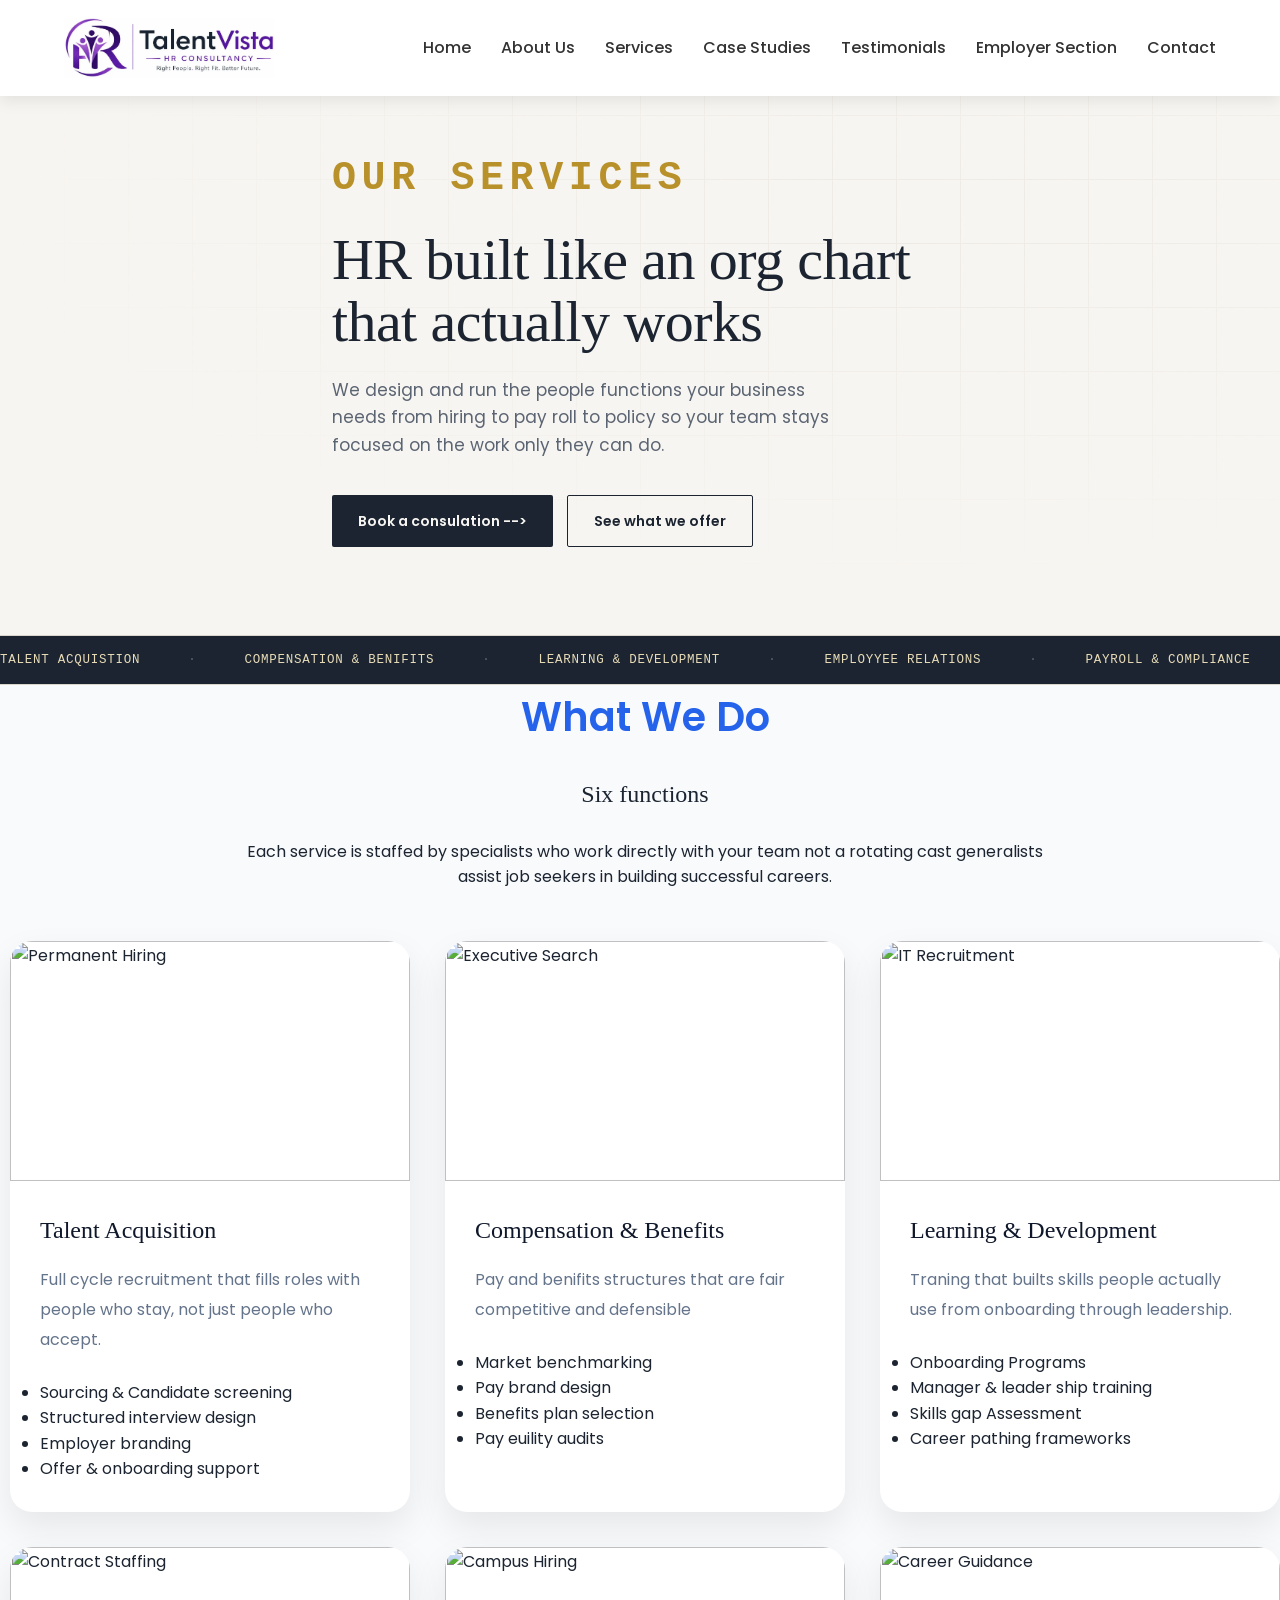
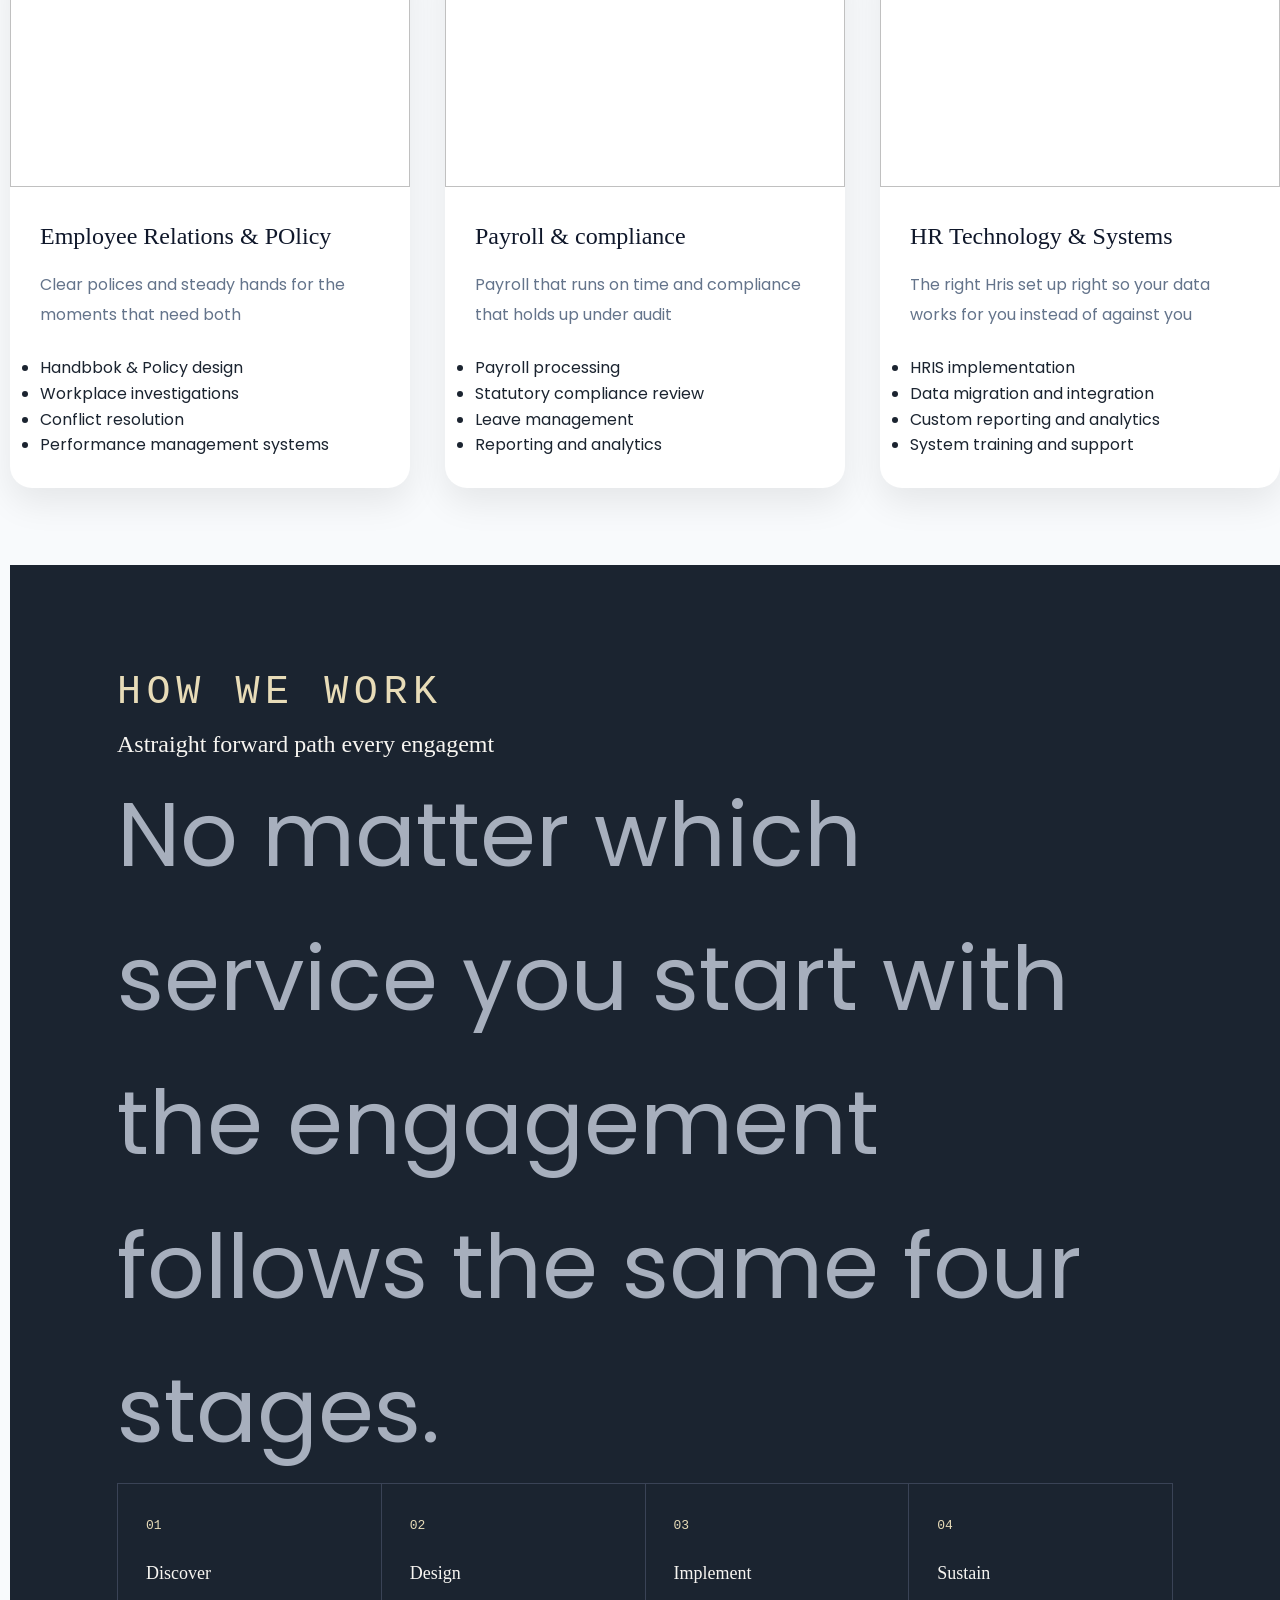
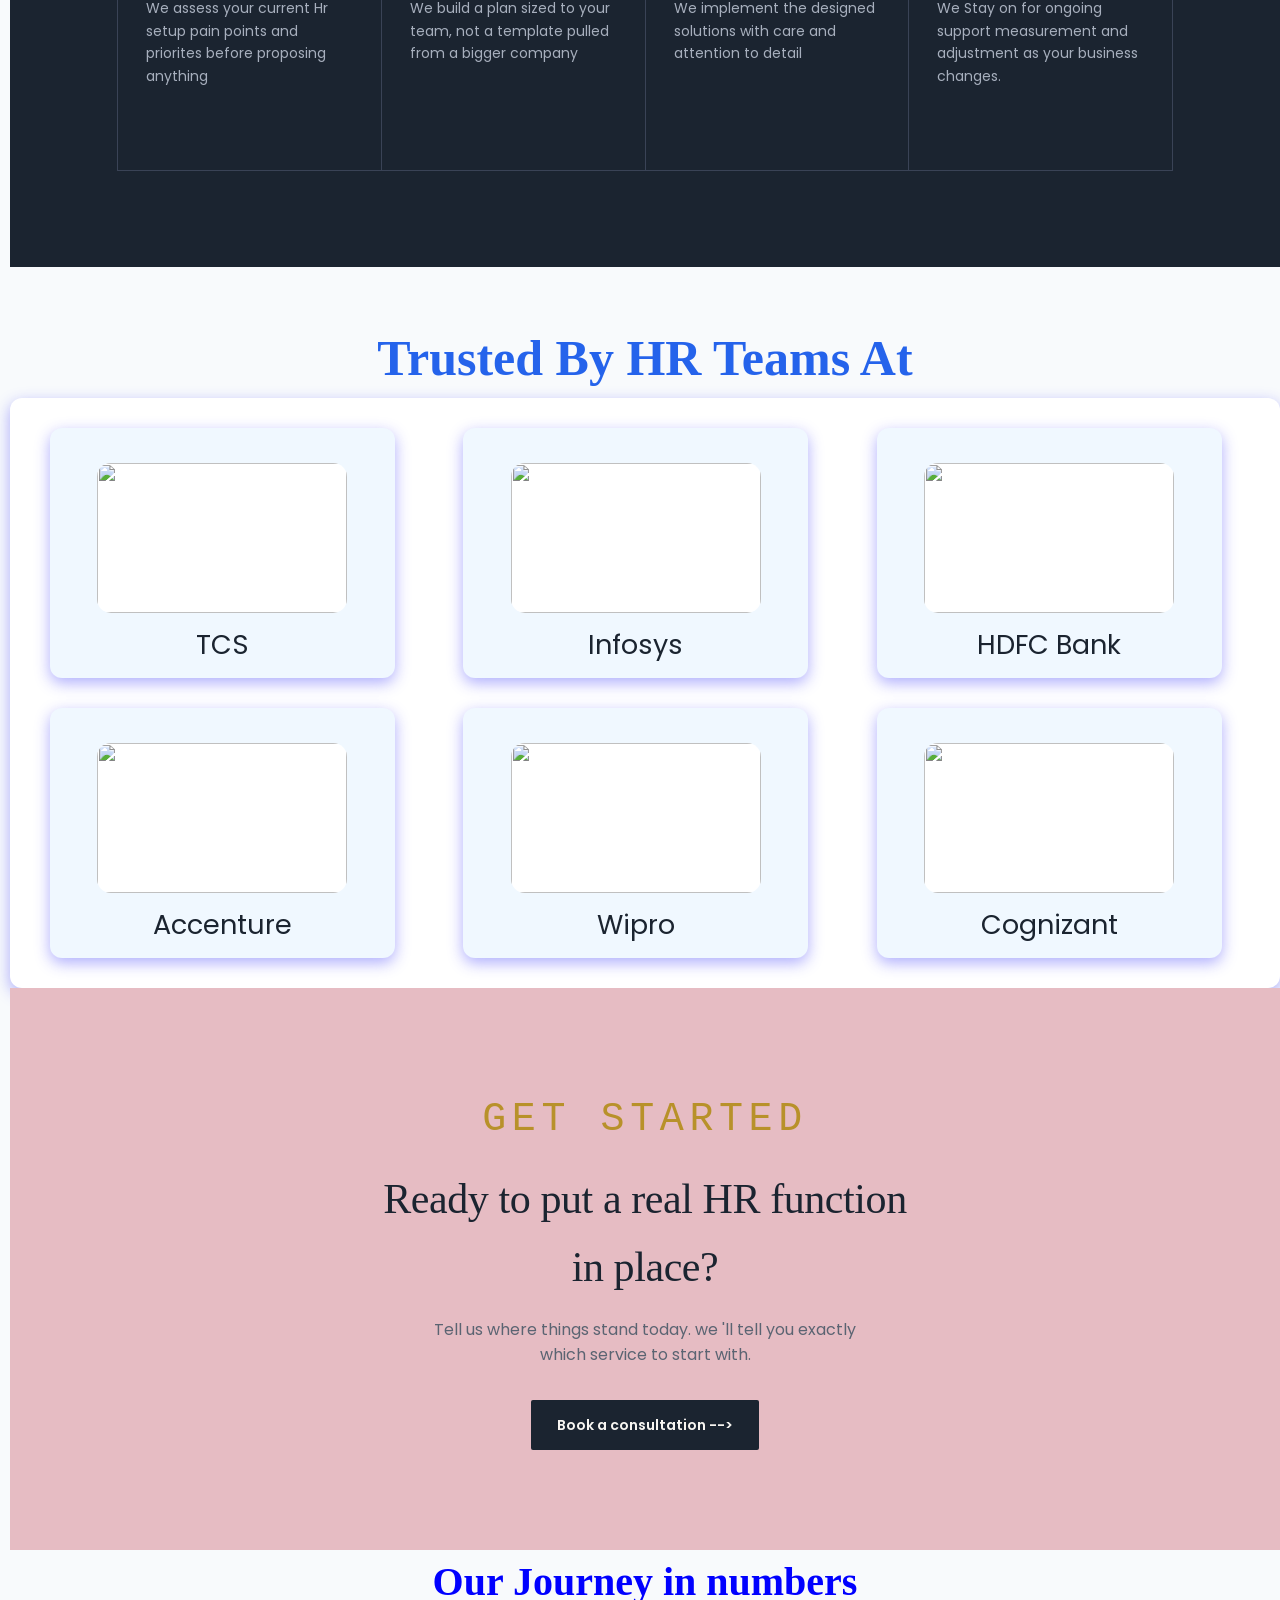
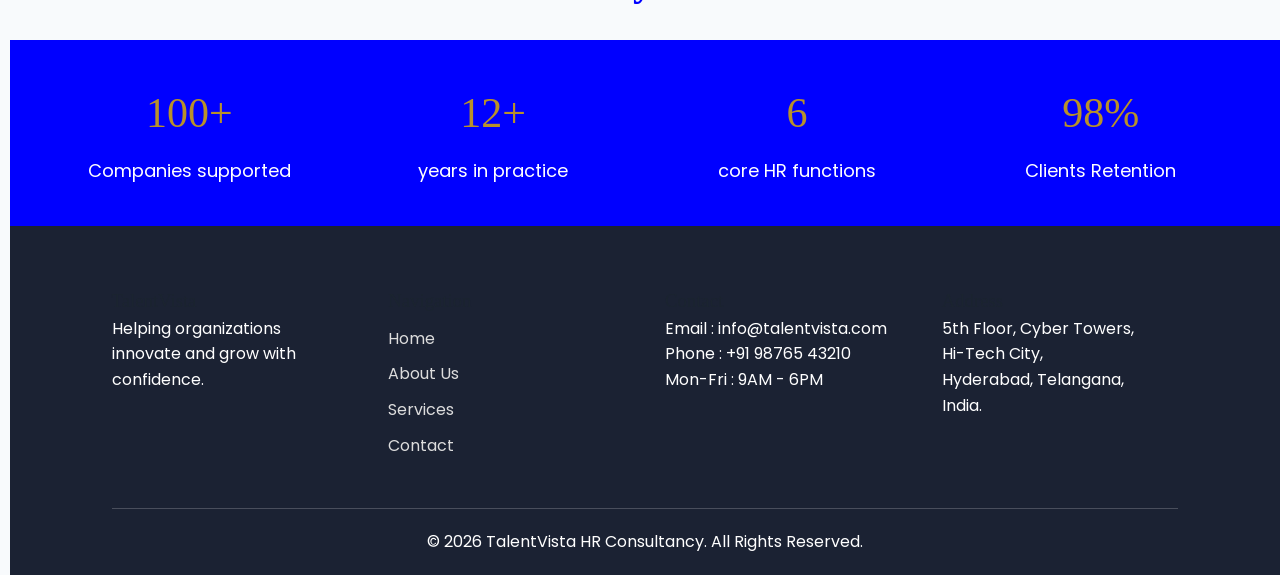
==== services.html @ 63b4f387 "section completed" ====
<html>
    <head>
        <meta charset="UTF-8">
    <meta name="viewport" content="width=device-width, initial-scale=1.0">

    <title>TalentVista</title>
    <link rel="icon" type="image/png" href="inminilogo.png">
    <link rel="preconnect" href="https://fonts.googleapis.com">
    <link rel="preconnect" href="https://fonts.gstatic.com" crossorigin>
    <link rel="stylesheet" href="https://cdnjs.cloudflare.com/ajax/libs/font-awesome/6.5.2/css/all.min.css">
    <link href="https://fonts.googleapis.com/css2?family=Poppins:wght@300;400;500;600;700;800&display=swap" rel="stylesheet">
    
    </head>
        <style>

            *{
    margin: 0;
    padding: 0;
    box-sizing: border-box;
    font-family: Poppins, sans-serif;
    scroll-behavior: smooth;
}

body {
    background: #f5f7fb;
    color: #333;
}

header {
    position: fixed;
    width: 100%;
    background: white;
    box-shadow: 0 5px 15px rgba(0, 0, 0, .08);
    z-index: 1000;
}

.logo img {
    height: 60px;
    width: auto;
}

.navbar {
    display: flex;
    justify-content: space-between;
    align-items: center;
    padding: 18px 5%;
}

.nav-links {
    display: flex;
    list-style: none;
    gap: 30px;
}

.nav-links a {
    text-decoration: none;
    color: #333;
    font-weight: 500;
    transition: .3s;
}

.nav-links a:hover {
    color: #6F2DBD;
}

.hamburger {
    display: none;
    flex-direction: column;
    gap: 5px;
    cursor: pointer;
}

.hamburger span {
    width: 25px;
    height: 3px;
    background: #333;
}
@media(max-width:768px) {
    .stats{
        grid-template-columns:repeat(2,1fr) !important; 
        gap:15px;
        padding: 20px;
    }
    .clients-logos{
        grid-template-columns: repeat(1,1fr) !important;
        gap: 20px;
        padding: 20px;
    }
    .clients-logos .card{
        width: 100% !important;
        margin-left: 0px;
        height: auto;
    }
    @media(max-width:480px) {
        .stats{
            grid-template-columns:1fr;
        }
    }


    .nav-links {
        position: absolute;
        right: -100%;
        top: 75px;
        width: 100%;
        background: white;
        flex-direction: column;
        text-align: center;
        padding: 30px;
        transition: .4s;
        display: none;
        left: 0;
    }

    .nav-links.active {
        right: 0;
        display: flex;
    }

    .hamburger {
        display: flex;
      cursor: pointer;
      position: relative;
      z-index: 10001;
      cursor: pointer;
      flex-direction: column;
      
    }
    .hamburger span {
    width: 25px;
    height: 3px;
    background: #333;
    margin: 4px 0;
    transition: 0.4s;
    
}
.navbar{
    position: relative;
}


    
  

  .hamburger.active span:nth-child(1){transform:translate(0,7px) rotate(45deg);}
  .hamburger.active span:nth-child(2){opacity:0;}
  .hamburger.active span:nth-child(3){transform:translate(0,-7px) rotate(-45deg);}
}
    





:root{
    --ink:#1B2430;
    --ink-soft:#2B3546;
    --paper:#F7F5F1;
    --paper-dim:#EFEBE2;
    --gold:#B8912A;
    --gold-soft:#E8DCB8;
    --slate:#5B6472;
    --line:#DAD5CB;
    --line-dark:#3A4356;
  }
  *{margin:0;padding:0;box-sizing:border-box;}
  html{scroll-behavior:smooth;}
  body{
    background:var(--paper);
    color:var(--ink);
    font-family:'Inter',sans-serif;
    line-height:1.6;
    -webkit-font-smoothing:antialiased;
  }
  h1,h2,h3{font-family:'Fraunces',serif;font-weight:500;color:var(--ink);}
  .eyebrow{
    font-family:'IBM Plex Mono',monospace;
    font-size:12px;
    letter-spacing:0.14em;
    text-transform:uppercase;
    color:var(--gold);
    font-weight:500;
  }
  .wrap{max-width:1120px;margin:0 auto;padding:0 32px;}
  a{color:inherit;text-decoration:none;}

            /* HERO */
  .hero{
    padding:96px 0 88px;
    border-bottom:1px solid var(--line);
    position:relative;
    overflow:hidden;
  }
  .hero-grid{
    position:absolute;inset:0;
    background-image:
      linear-gradient(var(--line) 1px, transparent 1px),
      linear-gradient(90deg, var(--line) 1px, transparent 1px);
    background-size:64px 64px;
    opacity:0.35;
    mask-image:radial-gradient(ellipse 70% 60% at 70% 30%, black, transparent);
  }
  .hero-inner{position:relative;max-width:680px;}
  .hero h1{
    font-size:clamp(38px,5vw,58px);
    line-height:1.07;
    letter-spacing:-0.01em;
    margin:18px 0 24px;
  }
  .hero p{font-size:17px;color:var(--slate);max-width:520px;margin-bottom:36px;}
  .hero-actions{display:flex;gap:14px;flex-wrap:wrap;}
  .btn-primary{
    background:var(--ink);color:var(--paper);
    padding:14px 26px;border-radius:2px;
    font-size:14px;font-weight:600;
    display:inline-flex;align-items:center;gap:8px;
    transition:background 0.2s;
  }
  .btn-primary:hover{background:var(--gold);}
  .btn-secondary{
    border:1px solid var(--ink);color:var(--ink);
    padding:14px 26px;border-radius:2px;
    font-size:14px;font-weight:600;
  }
  .btn-secondary:hover{background:var(--paper-dim);}

  /* ROSTER STRIP */
  .roster{
    border-bottom:1px solid var(--line);
    background:var(--ink);
    overflow:hidden;
    padding:14px 0;
  }
  .roster-track{
    display:flex;gap:48px;white-space:nowrap;
    animation:scroll 34s linear infinite;
    width:max-content;
  }
  .roster-track span{
    font-family:'IBM Plex Mono',monospace;
    font-size:12.5px;color:var(--gold-soft);
    letter-spacing:0.06em;text-transform:uppercase;
  }
  .roster-track span::after{content:"·";margin-left:48px;color:var(--slate);}
  @keyframes scroll{
    from{transform:translateX(0);}
    to{transform:translateX(-50%);}
  }


  
 /*==============================
 SERVICES
==============================*/

.services{
    background:#f8fafc;
    padding-left:10px
}

.services-grid{

    display:grid;
    grid-template-columns:repeat(auto-fit,minmax(340px,1fr));
    gap:35px;

}

.service-card{

    background:#fff;
    border-radius:22px;
    overflow:hidden;
    transition:.4s;
    box-shadow:0 15px 35px rgba(0,0,0,.08);

}

.service-card:hover{

    transform:translateY(-12px);
    box-shadow:0 25px 50px rgba(37,99,235,.18);

}

.service-image{

    overflow:hidden;
    height:240px;

}

.service-image img{

    width:100%;
    height:100%;
    object-fit:cover;
    transition:.5s;

}

.service-card:hover .service-image img{

    transform:scale(1.08);

}

.service-content{

    padding:30px;

}

.service-content i{

    width:65px;
    height:65px;
    border-radius:50%;
    background:#2563eb;
    color:#fff;
    display:flex;
    align-items:center;
    justify-content:center;
    font-size:26px;
    margin-bottom:22px;

}

.service-content h3{

    font-size:24px;
    margin-bottom:15px;
    color:#0f172a;

}

.service-content p{

    color:#64748b;
    line-height:30px;
    margin-bottom:25px;

}

.service-content a{

    color:#2563eb;
    font-weight:600;
    display:inline-flex;
    align-items:center;
    gap:10px;
    transition:.3s;

}

.service-content a:hover{

    gap:18px;

}



  

  /* PROCESS */
  .process{
    background:var(--ink);
    color:var(--paper);
    padding:96px 0;
  }
  .process .eyebrow{color:var(--gold-soft);}
  .process .section-head h2{color:var(--paper);}
  .process .section-head p{font-size:90px; color:#A7AFBD;}
  .process-grid{
    display:grid;
    grid-template-columns:repeat(auto-fit, minmax(220px,1fr));
    gap:1px;background:var(--line-dark);
    border:1px solid var(--line-dark);
  }
  .process-step{background:var(--ink);padding:32px 28px;}
  .step-num{
    font-family:'IBM Plex Mono',monospace;
    font-size:13px;color:var(--gold-soft);margin-bottom:22px;display:block;
  }
  .process-step h3{color:var(--paper);font-size:18px;margin-bottom:10px;}
  .process-step p{color:#A7AFBD;font-size:14px;}



 .clients-logos {
                display: grid;
                grid-template-columns: repeat(3,1fr);
                gap: 30px;
                background-color: #fff;
                padding: 30px;
                border-radius: 12px;
                box-shadow: 0 5px 15px rgba(56, 53, 250, 0.4);
                font-size: 27px;
                text-align: center;
                width: 100%;
                margin-left: 0px;
            }

            .clients-logos .card {
                background-color: aliceblue;
                padding: 25px;
                border-radius: 12px;
                box-shadow: 0 5px 15px rgba(56, 53, 250, 0.4);
                width: 90%;
                margin-left: 10px;
                height:250px;
            }


            .clients-logos img{
                height:150px;
                width:250px;
                background: white;
                object-fit: cover;
                border-radius: 14px;
                margin: 10px 0;
            }
            
  
  /* CTA */
  .cta{padding:100px 0;text-align:center;}
  .cta h2{font-size:clamp(28px,4vw,42px);max-width:560px;margin:14px auto 16px;letter-spacing:-0.01em;}
  .cta p{color:var(--slate);max-width:460px;margin:0 auto 32px;}
  .cta{
    background-color:rgb(230, 188, 195);
  }

   /* STATS */
   .stats{
    background:blue;
    display:grid;
    grid-template-columns:repeat(4,1fr);
    gap:25px;
    text-align:center;
    color:white;
    padding: 40px;
   }
   .stat-box h2{
    font-size:42px;
    margin-bottom:10px;
    color:var(--gold);

   }
   .stat-box p{
    font-size:18px;

   }

   footer {
    background: #1B2233;
    color: white;
    padding: 60px 8% 20px;
}

.footer-grid {
    display: flex;
    flex-wrap: wrap;
    gap: 40px;
    grid-template-columns: repeat(auto-fit, minmax(220px, 1fr));
}
.footer-grid > div{
    flex: 1 1 220px;
}
.footer-grid a {
    display: block;
    color: #ddd;
    text-decoration: none;
    margin: 10px 0;
}

.copyright {
    margin-top: 40px;
    text-align: center;
    border-top: 1px solid rgba(255, 255, 255, .2);
    padding-top: 20px;
}



        </style>
    </head>
    <body>
        <header>

        <nav class="navbar">

            <div class="logo">

                <a href="index.html"><img src="hr.img" alt="logo"></a>

            </div>

            <ul class="nav-links" id="navLinks">

                <li><a href="index.html">Home</a></li>
                <li><a href="about.html">About Us</a></li>
                <li><a href="services.html">Services</a></li>
                <li><a href="case.html">Case Studies</a></li>
                <li><a href="testimonials.html">Testimonials</a></li>
                <li><a href="employer.html">Employer Section</a></li>
                <li><a href="contact.html">Contact</a></li>

            </ul>

            <div class="hamburger" id="hamburgerBtn">
                <span></span>
                <span></span>
                <span></span>
            </div>

        </nav>

    </header>
    <br>
    <br>








         <!-- hero-->
        <section class="hero">

        <div class="hero-grid"></div>
        <div class="wrap hero-inner">
            <span class="eyebrow" style="font-weight: 600; font-size: 40px;">Our services</span>
            <h1>HR built like an org chart that actually works</h1>
            <p>We design and run the people functions your business needs from hiring to pay roll to policy so your team stays focused on the work only they can do.</p>
            <div class="hero-actions">
                <a class="btn-primary" href="contact.html">Book a consulation --></a>
                <a class="btn-secondary" href="#services">See what we offer</a>
            </div>
        </div>
        </section>
        <div class="roster">
            <div class="roster-track">
                <span>Talent acquistion</span>
                <span>Compensation & benifits</span>
                <span>Learning & development</span>
                <span>Employyee relations</span>
                <span>Payroll & compliance</span>
                <span>Hr technology</span>
                <span>Talent acquistion</span>
                <span>Compensation & benifits</span>
                <span>Learning & development</span>
                <span>Employyee relations</span>
                <span>Payroll & compliance</span>
                <span>Hr technology</span>

            </div>
        </div>


         <!--================ OUR SERVICES =================-->

    <section class="services" id="services">

        <div class="section-title">

            <center><span style="color: #2563eb; font-weight: 600; font-size: 40px;">What We Do</span>
                <br>
                <br>

            <h2>Six functions </h2>
            <br>
            
            
            <p>

                Each service is staffed by specialists who work directly with your team not a rotating cast generalists <br>assist job seekers in building successful careers.

            </p></center>
            <br>
            <br>

        </div>

        <div class="services-grid">
                        <!-- Card 1 -->

            <div class="service-card">

                <div class="service-image">

                    <img src="https://www.ismartrecruit.com/upload/blog/main_image/Talent_Acquisition_vs_Talent_Management_vs_Human_Resource.webp"
                        alt="Permanent Hiring">

                </div>

                <div class="service-content">

                   

                    <h3>Talent Acquisition</h3>

                    <p>

                        Full cycle recruitment that fills roles with people who stay, not just people who accept.

                    </p>
                    <ul>
                      <li>Sourcing & Candidate screening</li>
                      <li>Structured interview design</li>
                      <li>Employer branding</li>
                      <li>
                        Offer & onboarding support
                      </li>
                    </ul>

                   
                </div>

            </div>



            <!-- Card 2 -->

            <div class="service-card">

                <div class="service-image">

                    <img src="https://etimg.etb2bimg.com/photo/103729837.cms"
                        alt="Executive Search">

                </div>

                <div class="service-content">

                    

                    <h3>Compensation & Benefits</h3>

                    <p>

                        Pay and benifits structures that are fair competitive and defensible
                    </p>
                    <ul>
                      <li>Market benchmarking</li>
                      <li>
                        Pay brand design
                      </li>
                      <li>Benefits plan selection</li>
                      <li>Pay euility audits</li>
                    </ul>


                </div>

            </div>



            <!-- Card 3 -->

            <div class="service-card">

                <div class="service-image">

                    <img src="https://t3.ftcdn.net/jpg/01/30/61/62/360_F_130616234_hK7GWjmhcANh6zl7vB4s7isJmizVd1IB.jpg"
                        alt="IT Recruitment">

                </div>

                <div class="service-content">

                 

                    <h3>Learning & Development</h3>

                    <p>

                        Traning that builts skills people actually use from onboarding through leadership.

                    </p>
                    <ul>
                      <li>Onboarding Programs</li>
                      <li>Manager & leader ship training</li>
                      <li>Skills gap Assessment</li>
                      <li>Career pathing frameworks</li>
                    </ul>


                </div>

            </div>



            <!-- Card 4 -->

            <div class="service-card">

                <div class="service-image">

                    <img src="https://www.aihr.com/wp-content/uploads/employee-relations-cover.png"
                        alt="Contract Staffing">

                </div>

                <div class="service-content">

                  

                    <h3>Employee Relations & POlicy</h3>

                    <p>

                        Clear polices and steady hands for the moments that need both

                    </p>
                    <ul>
                      <li>Handbbok & Policy design</li>
                      <li>Workplace investigations</li>
                      <li>Conflict resolution</li>
                      <li>Performance management systems</li>


                </div>

            </div>



            <!-- Card 5 -->

            <div class="service-card">

                <div class="service-image">

                    <img src="https://hrone.cloud/wp-content/uploads/2022/12/Compliance-in-Payroll.png"
                        alt="Campus Hiring">

                </div>

                <div class="service-content">

                 

                    <h3>Payroll & compliance</h3>

                    <p>

                        Payroll that runs on time and compliance that holds up under audit

                    </p>
                    <ul>
                      <li>Payroll processing</li>
                      <li>Statutory compliance review</li>
                      <li>Leave management</li>
                      <li>Reporting and analytics</li>
                    </ul>


                </div>

            </div>



            <!-- Card 6 -->

            <div class="service-card">

                <div class="service-image">

                    <img src="https://encrypted-tbn0.gstatic.com/images?q=tbn:ANd9GcTkjd1gwy95Gplrvyf7NE3EjdFeQNmOZBHQJZto7CIzltzPY1k7TH6GE2cZ&s=10"
                        alt="Career Guidance">

                </div>

                <div class="service-content">

                   

                    <h3>HR Technology & Systems</h3>

                    <p>

                        The right Hris set up right so your data works for you instead of against you

                    </p>
                    <ul>
                      <li>HRIS implementation</li>
                      <li>Data migration and integration</li>
                      <li>Custom reporting and analytics</li>
                      <li>System training and support</li>
                    </ul>


                </div>

            </div>
            </div>
            <br>
            <br>
            <br>


         
               <!-- process-->
        <section class="process">
            <div class="wrap">
                <div class="section-head">
                    <span class="eyebrow" style="font-size: 40px;">How we work</span>
                    <h2>Astraight forward path every engagemt </h2>
                    <p>No matter which service you start with the engagement follows the same four stages.</p>
                </div>
                <div class="process-grid">
                    <div class="process-step">
                        <span class="step-num">01</span>
                        <h3>Discover</h3>
                        <p>We assess your current Hr setup pain points and priorites before proposing anything</p>
                        <br>
                        <br>
                    </div>
                    
                     <div class="process-step">
                        <be>
                        </be>
                        <span class="step-num">02</span>
                        <h3>Design</h3>
                        <p>We build a plan sized to your team, not a template pulled from a bigger company</p>
                    </div>
                     <div class="process-step">
                        <span class="step-num">03</span>
                        <h3>Implement</h3>
                        <p>We implement the designed solutions with care and attention to detail</p>
                    </div>
                     <div class="process-step">
                        <span class="step-num">04</span>
                        <h3>Sustain</h3>
                        <p>We Stay on for ongoing support measurement and adjustment as your business changes.</p>
                    </div>

                </div>
            </div>
        </section>
        <br>
        <br>


         <section id="clients" class="clients">
            <div class="container">
                <center><h2 style="color: #2563eb; font-weight: 600; font-size: 50px;">Trusted By HR Teams At</h2></center>
                <div class="clients-logos">

                    <div class="card"><img src="https://encrypted-tbn0.gstatic.com/images?q=tbn:ANd9GcTE3YAvOkAoRO2lpjTxsJi5QY5zwEwt0V4QarZtx4LavFxxPhexSibRpjbo&s=10"><br>TCS</div>
                    <div class="card"><img src="https://i0.wp.com/www.freefonts.io/wp-content/uploads/2024/09/infosys-new-2.png?fit=780%2C511&ssl=1"><br>Infosys</div>
                    <div class="card"><img src="https://i.pinimg.com/736x/1e/b4/93/1eb49385575175ab7f541d7000273a1b.jpg"><br>HDFC Bank</div>
                    <div class="card"><img src="https://i.pinimg.com/474x/b9/0a/6c/b90a6cb1105c7b6346568084358f15f9.jpg"><br>Accenture</div>
                    <div class="card"><img src="https://wiproconsumercare.com/wp-content/uploads/2020/09/Wipro-Logo-01-small.png"><br>Wipro</div>
                    <div class="card"><img src="https://www.legaleraonline.com/h-upload/2025/09/01/1651875-cognizant.jpg"><br>Cognizant</div>
                </div>
            </div>
        </section>

        
            <!-- cta-->
        <section class="cta" id="cta">
            <div class="wrap">
                <span class="eyebrow" style="font-weight: 300; font-size: 40px; ">Get started </span>
                <h2>Ready to put a real HR function in place?</h2>
                <p>Tell us where things stand today. we 'll tell you exactly which service to start with.</p>
                <a class="btn-primary" href="contact.html">Book a consultation --></a>
            </div>
        </section>

        <!-- stats-->

    <center><h1 style="color: blue; font-weight: 600; font-size: 40px;">Our Journey in numbers</h1></center>
    <br>

  <section class="stats">

        <div class="stat-box">
            <h2>100+</h2>
            <p>Companies supported</p>
        </div>

        <div class="stat-box">
            <h2>12+</h2>
            <p>years in practice</p>
        </div>

        <div class="stat-box">
            <h2>6</h2>
            <p> core HR functions</p>
        </div>

        <div class="stat-box">
            <h2>98%</h2>
            <p>Clients Retention</p>
        </div>

    </section>

    <footer id="contact">

        <div class="footer-grid">

            <div>

                <h3>TalentVista</h3>

                <p>

                    Helping organizations innovate and grow with confidence.

                </p>

            </div>

            <div>

                <h3>Navigation</h3>

                <a href="index.html">Home</a>

                <a href="about.html">About Us</a>

                <a href="services.html">Services</a>

                <a href="contact.html">Contact</a>

            </div>

            <div>

                <h3>Contact</h3>

                <p>Email : info@talentvista.com</p>

                <p>Phone : +91 98765 43210</p>

                <p>Mon-Fri : 9AM - 6PM</p>

            </div>

            <div>

                <h3>Address</h3>

                <p>

                    5th Floor, Cyber Towers,<br>

                    Hi-Tech City,<br>

                    Hyderabad, Telangana,<br>

                    India.

                </p>

            </div>

        </div>

        <div class="copyright">

            © 2026 TalentVista HR Consultancy. All Rights Reserved.

        </div>

    </footer>

    <script>
  const hamburgerBtn=document.getElementById("hamburgerBtn");
   const navLinks=document.getElementById("navLinks");

  hamburgerBtn.addEventListener("click", function(){
    navLinks.classList.toggle("active");
    hamburgerBtn.classList.toggle("active");
  });




</script>


    </body>
</html>
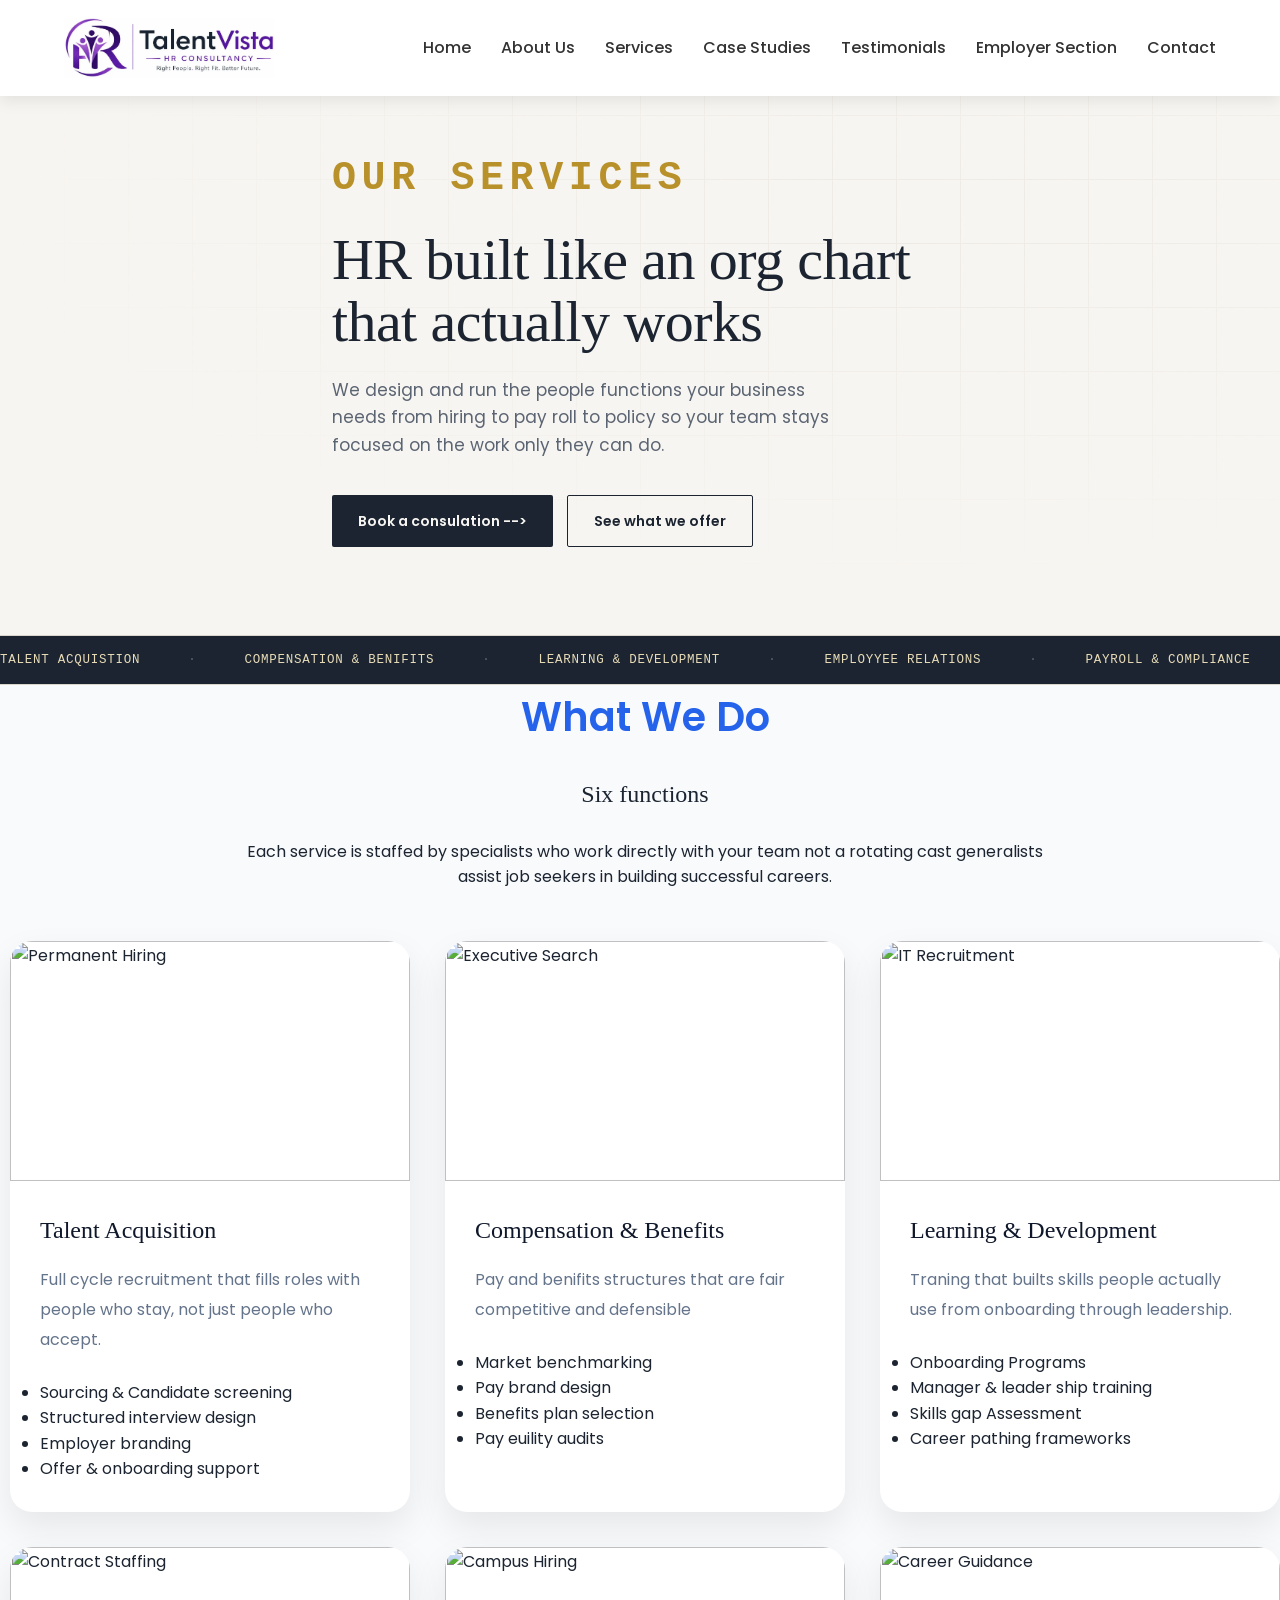
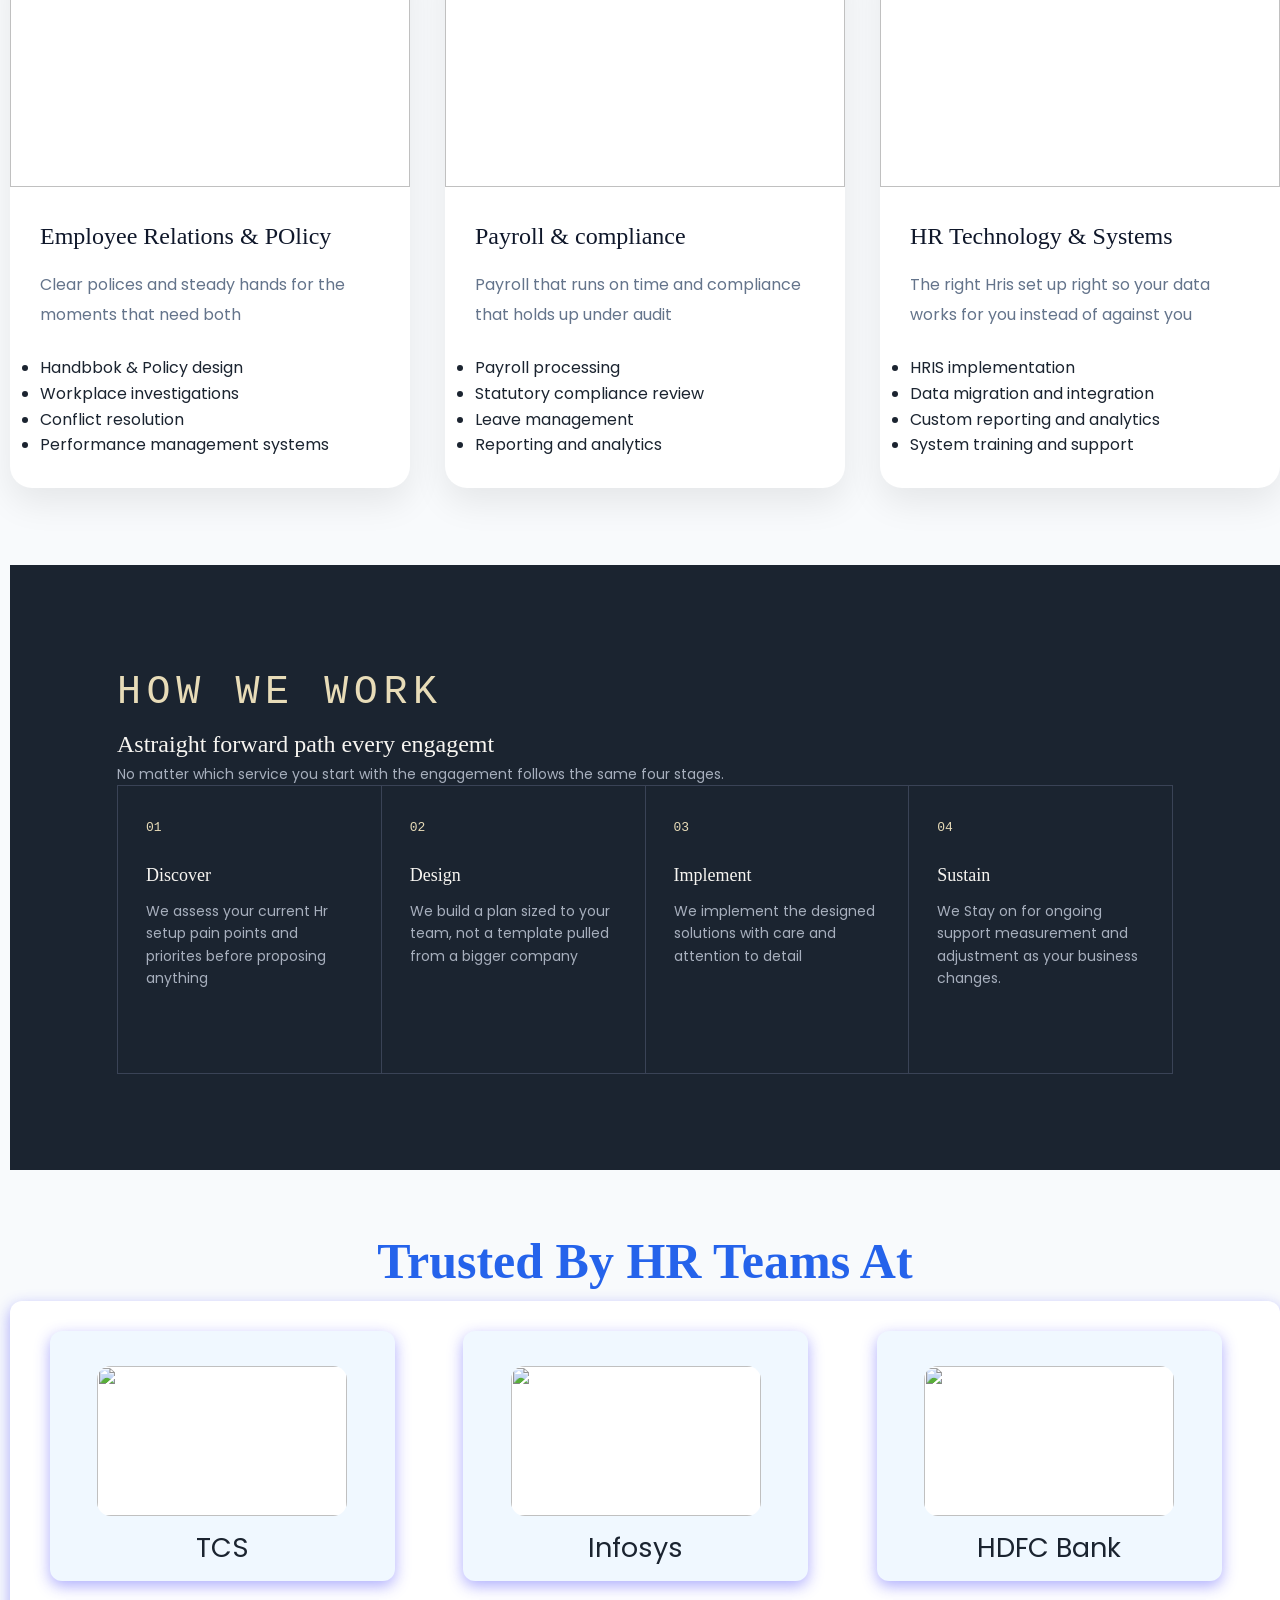
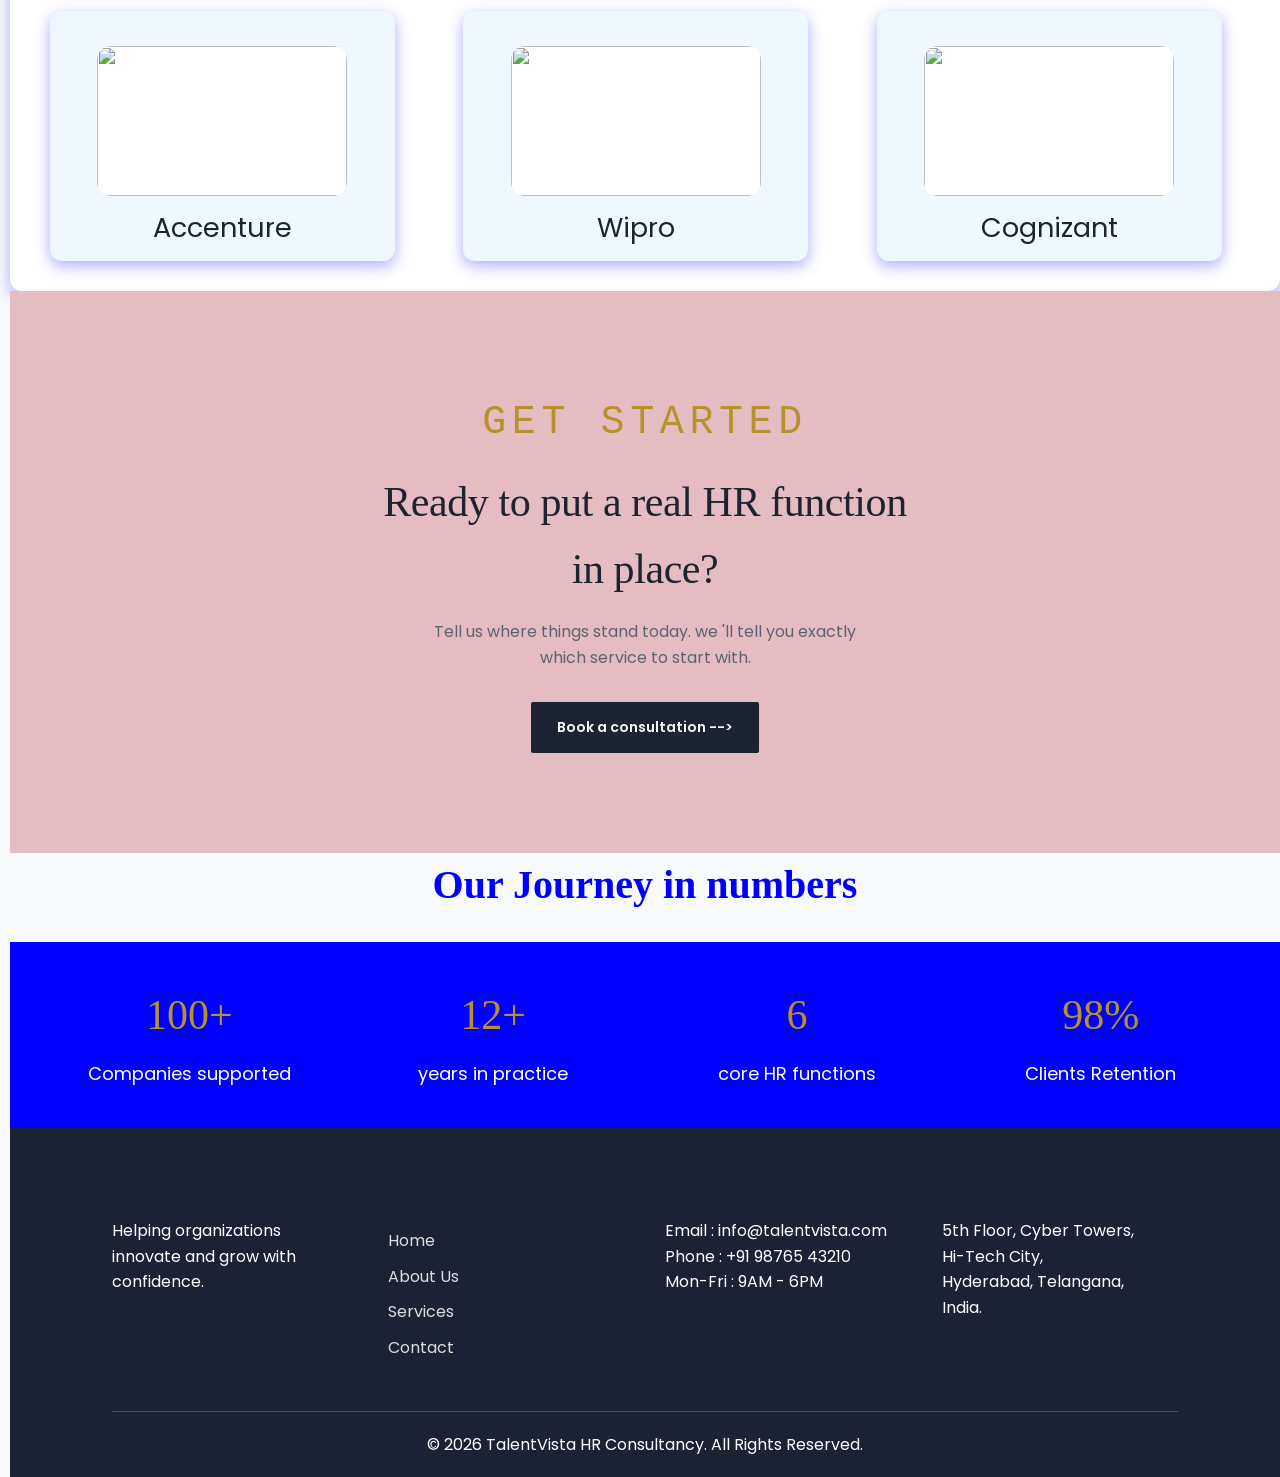
==== commit 65336e3f: "Change font size of section head paragraph" ====
--- a/services.html
+++ b/services.html
@@ -371,7 +371,7 @@
   }
   .process .eyebrow{color:var(--gold-soft);}
   .process .section-head h2{color:var(--paper);}
-  .process .section-head p{font-size:90px; color:#A7AFBD;}
+  .process .section-head p{font-size:14px; color:#A7AFBD;}
   .process-grid{
     display:grid;
     grid-template-columns:repeat(auto-fit, minmax(220px,1fr));
@@ -990,4 +990,4 @@
 
 
     </body>
-</html>+</html>
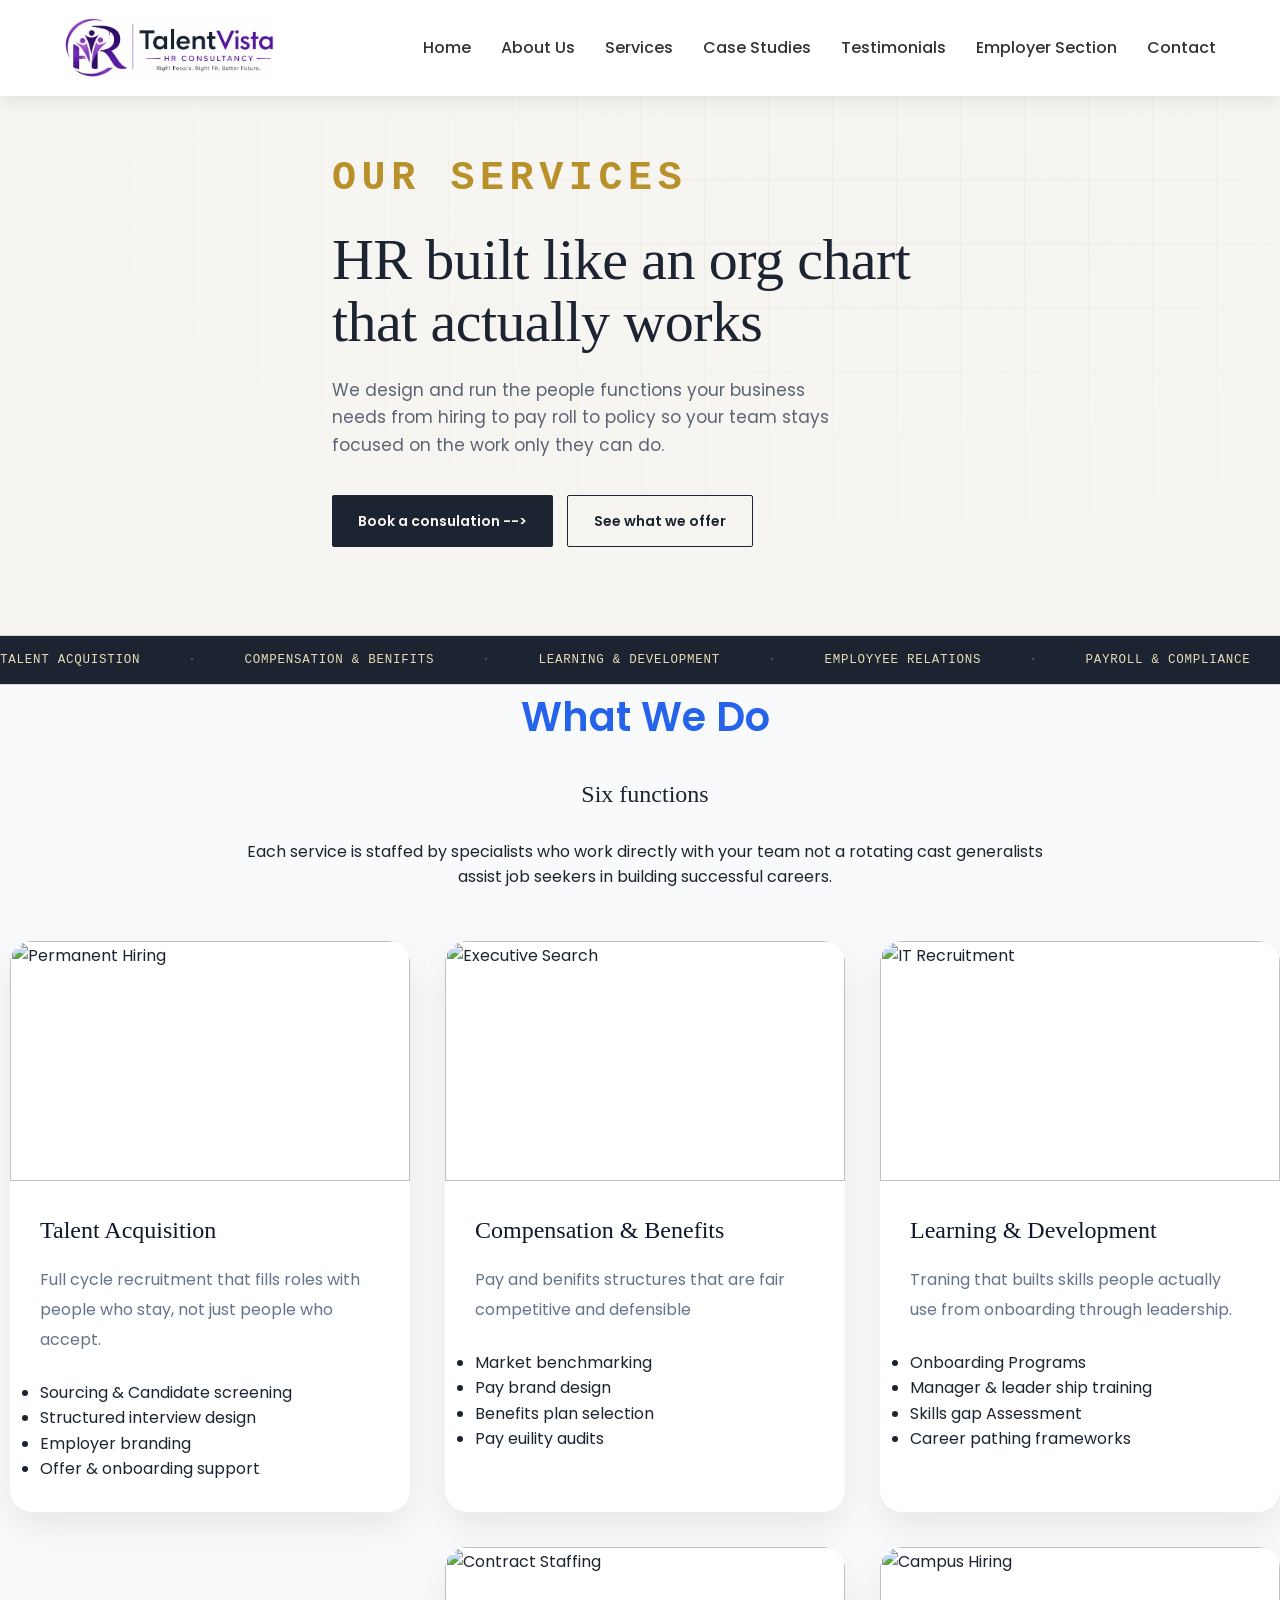
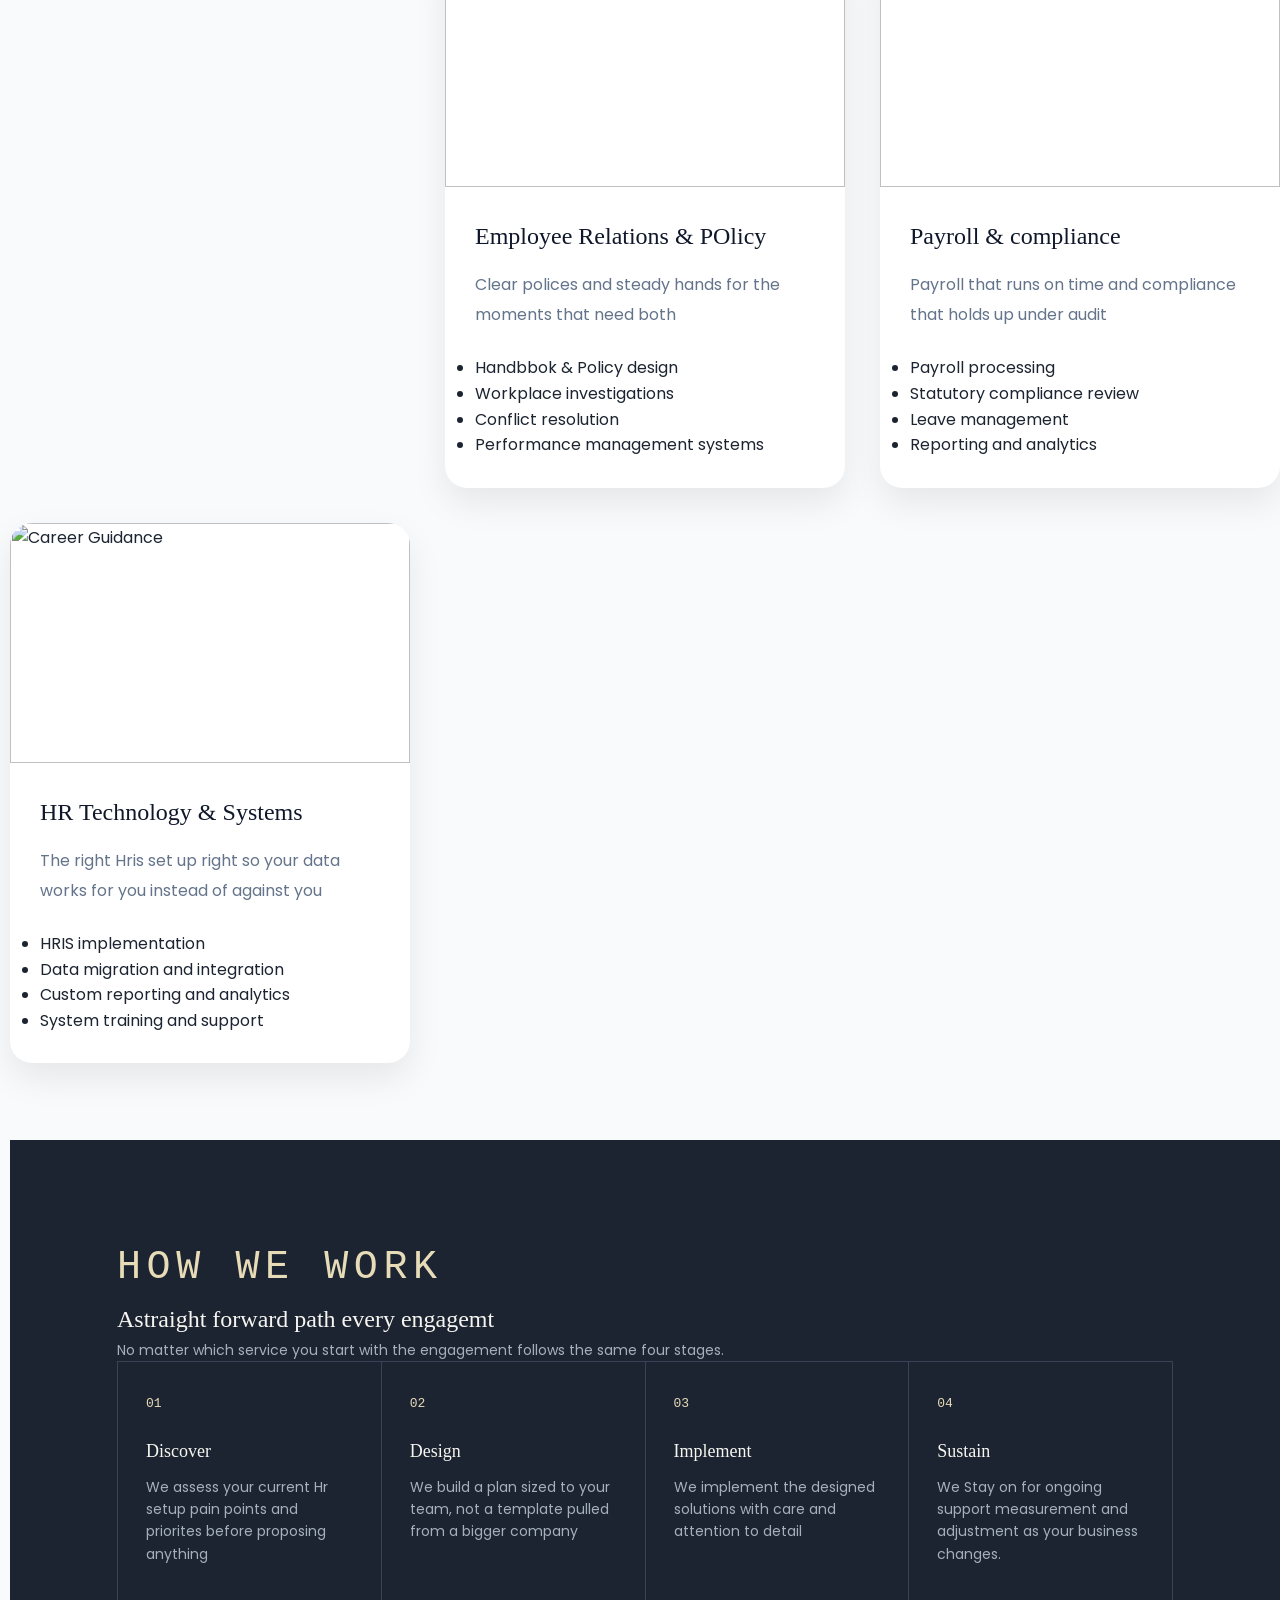
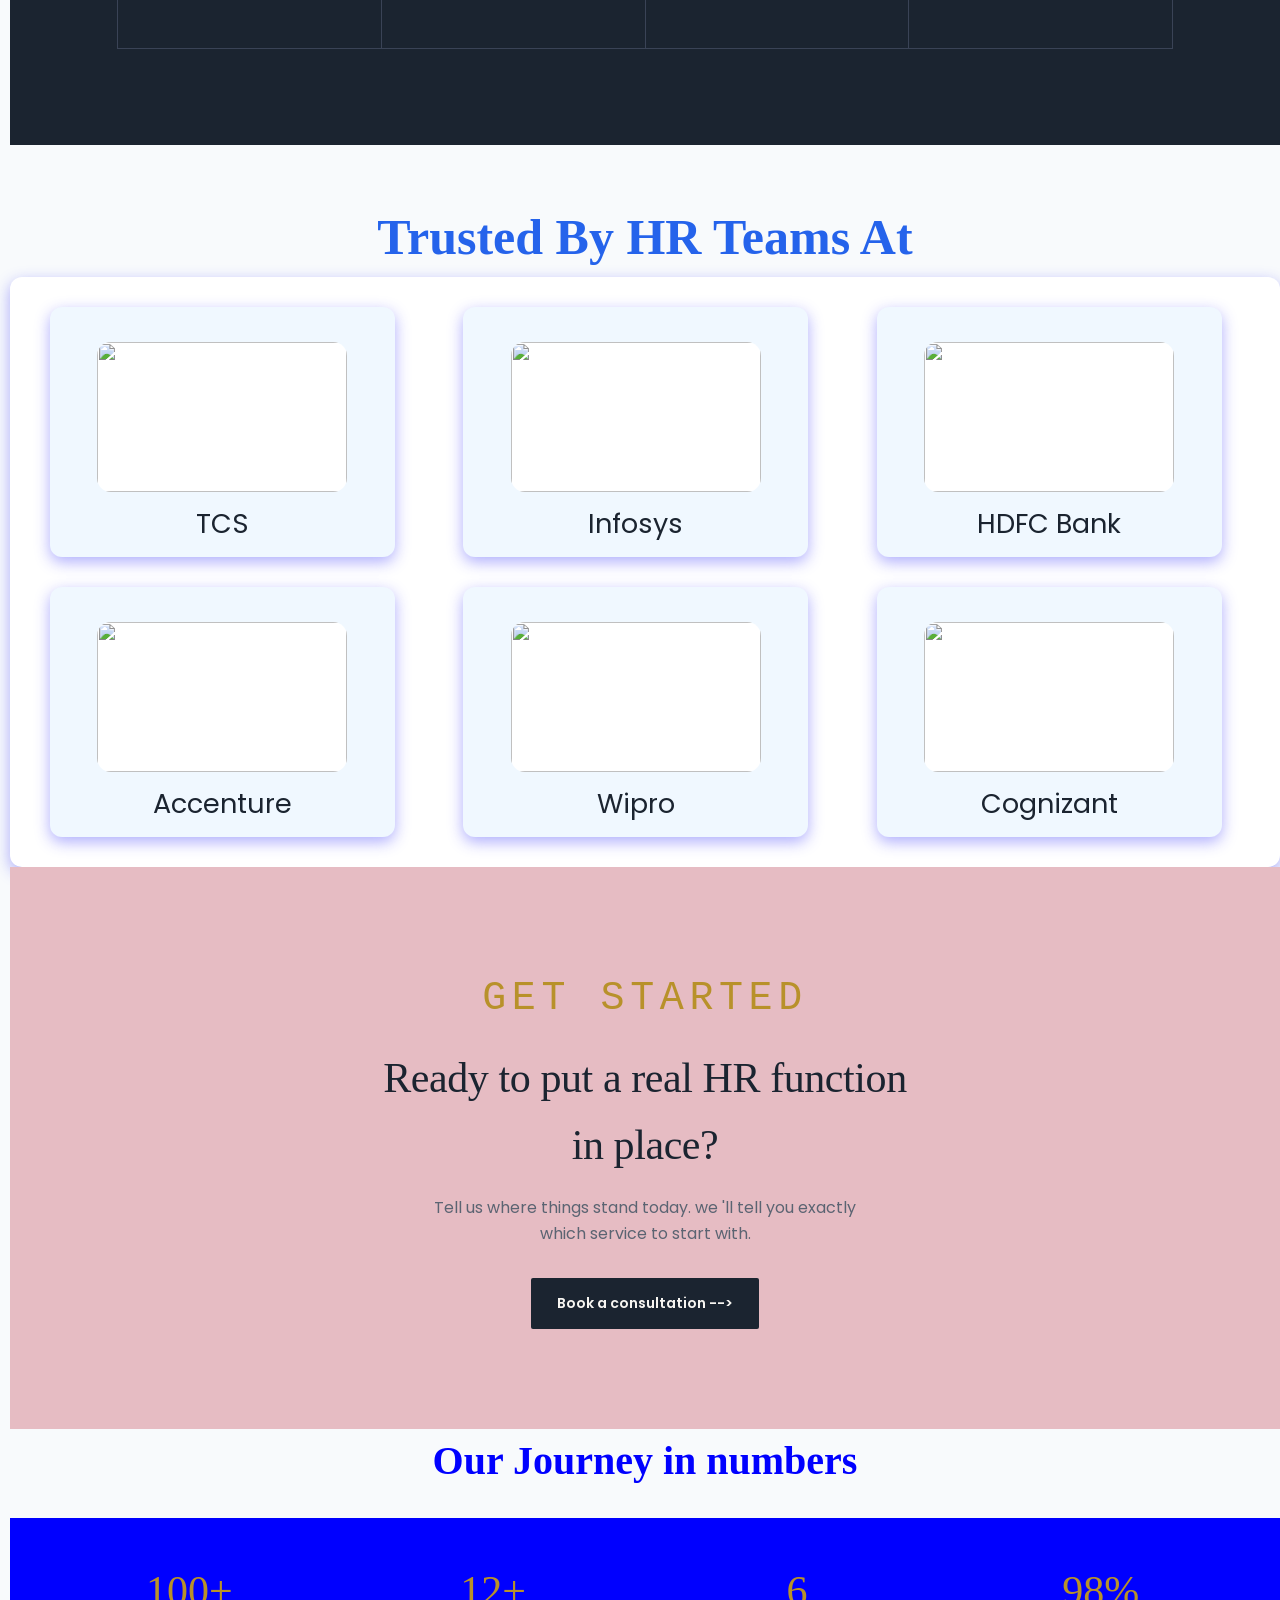
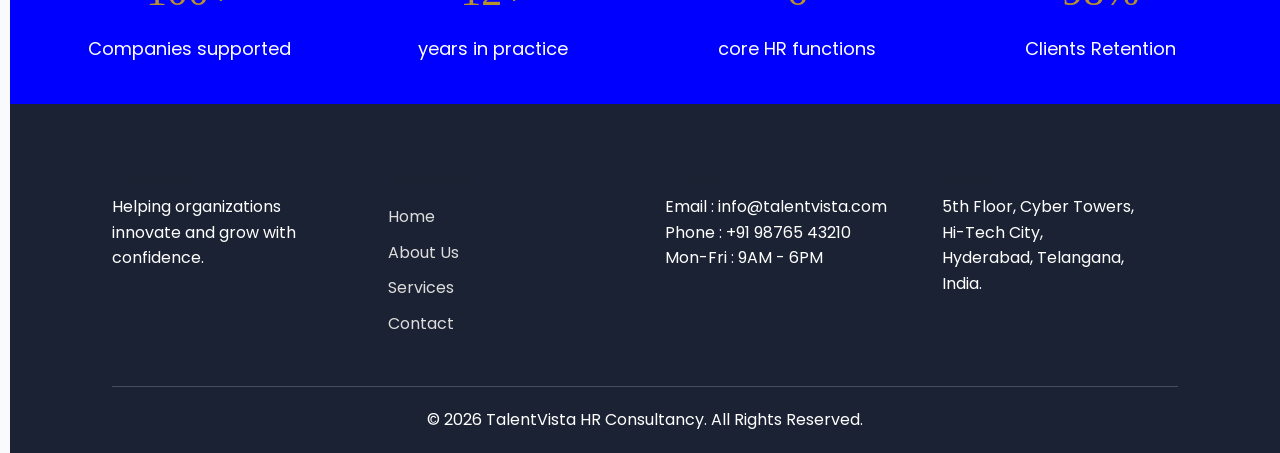
==== commit 203ba929: "Add line break before Card 4" ====
--- a/services.html
+++ b/services.html
@@ -693,6 +693,7 @@
                 </div>
 
             </div>
+            <br>
 
 
 
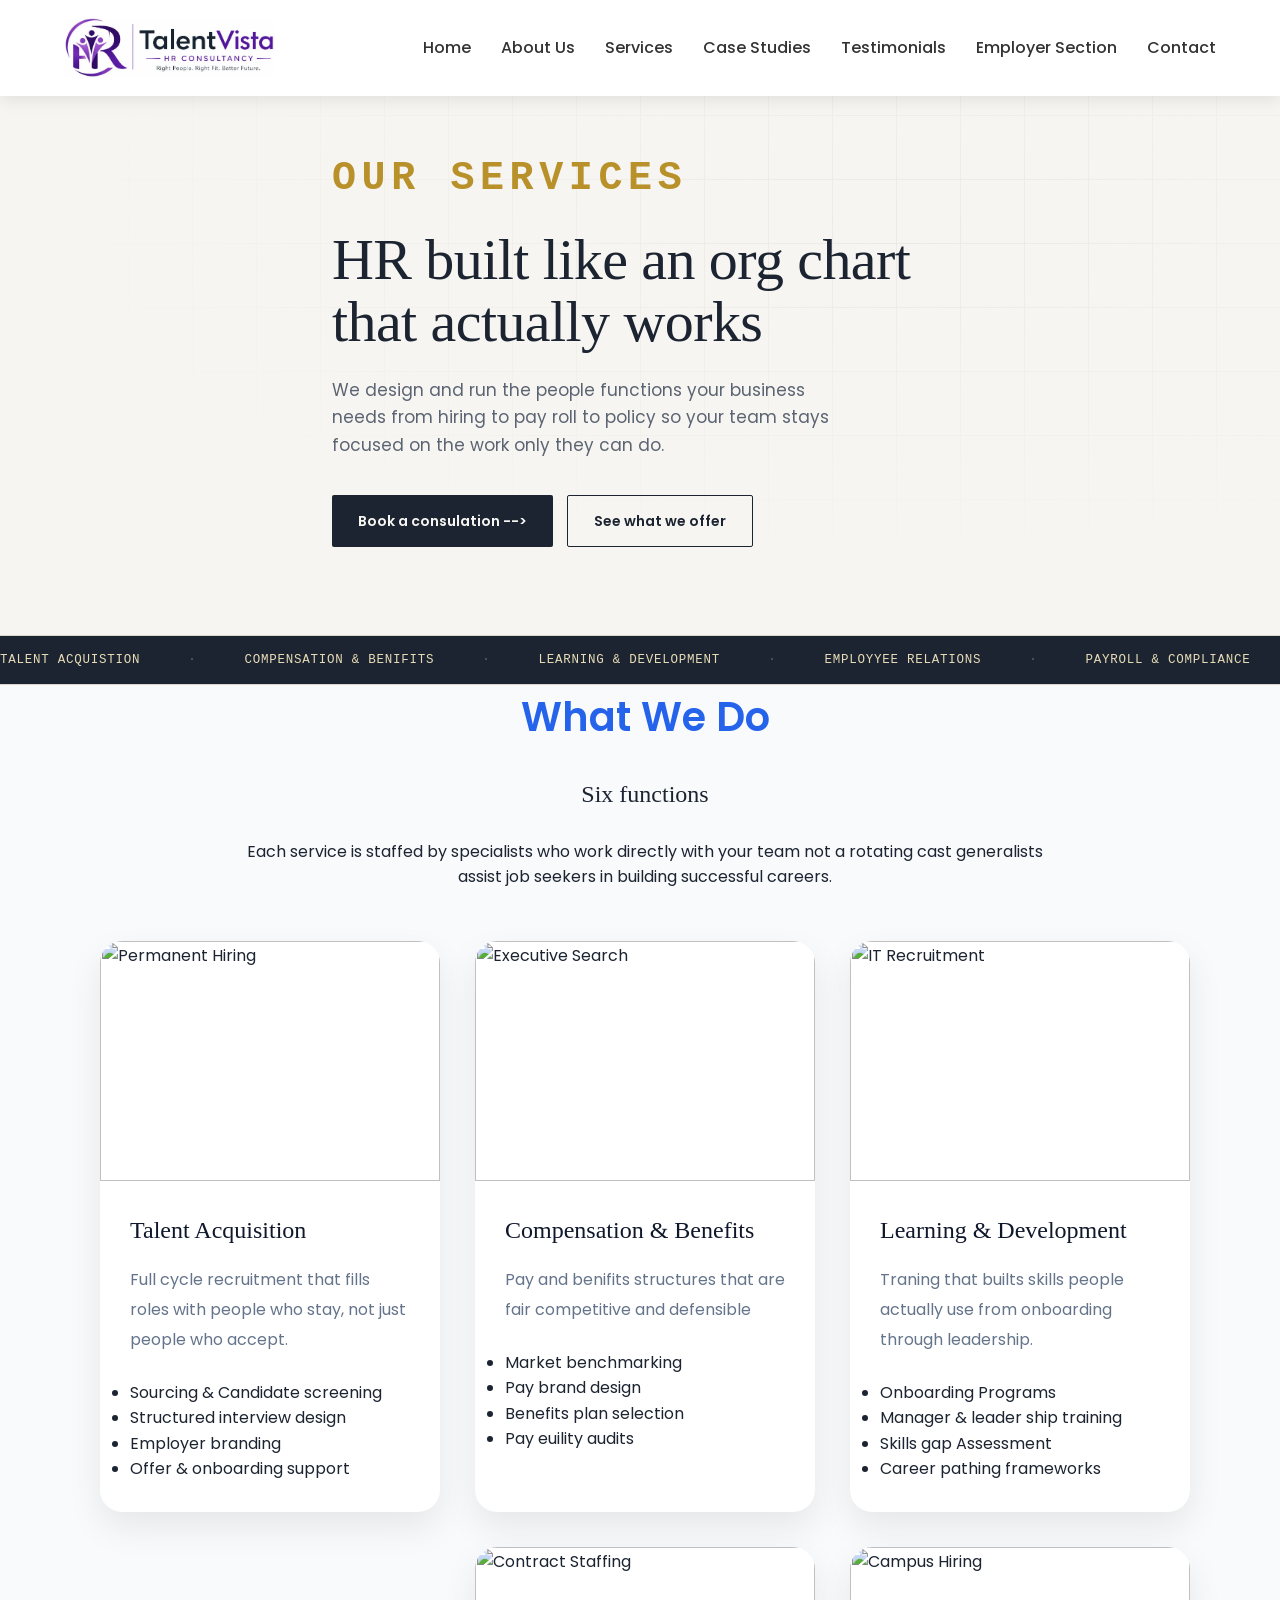
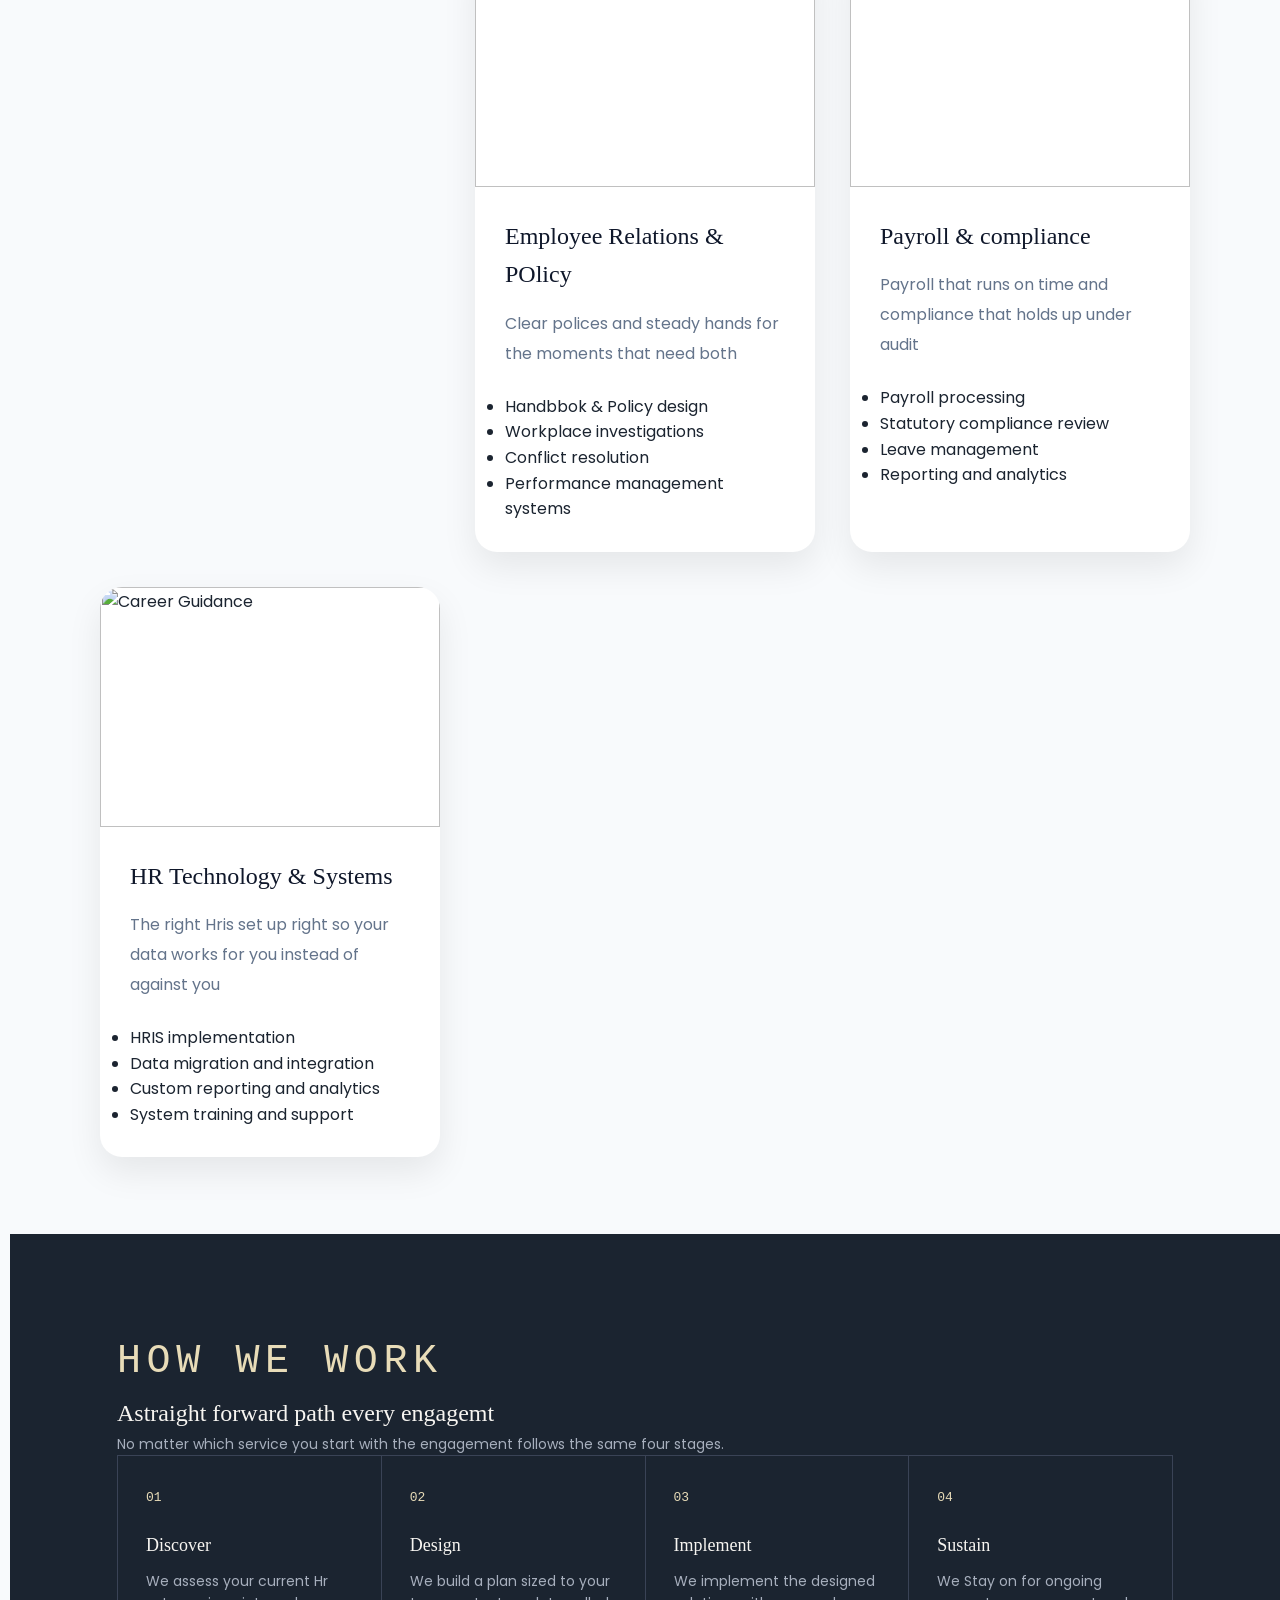
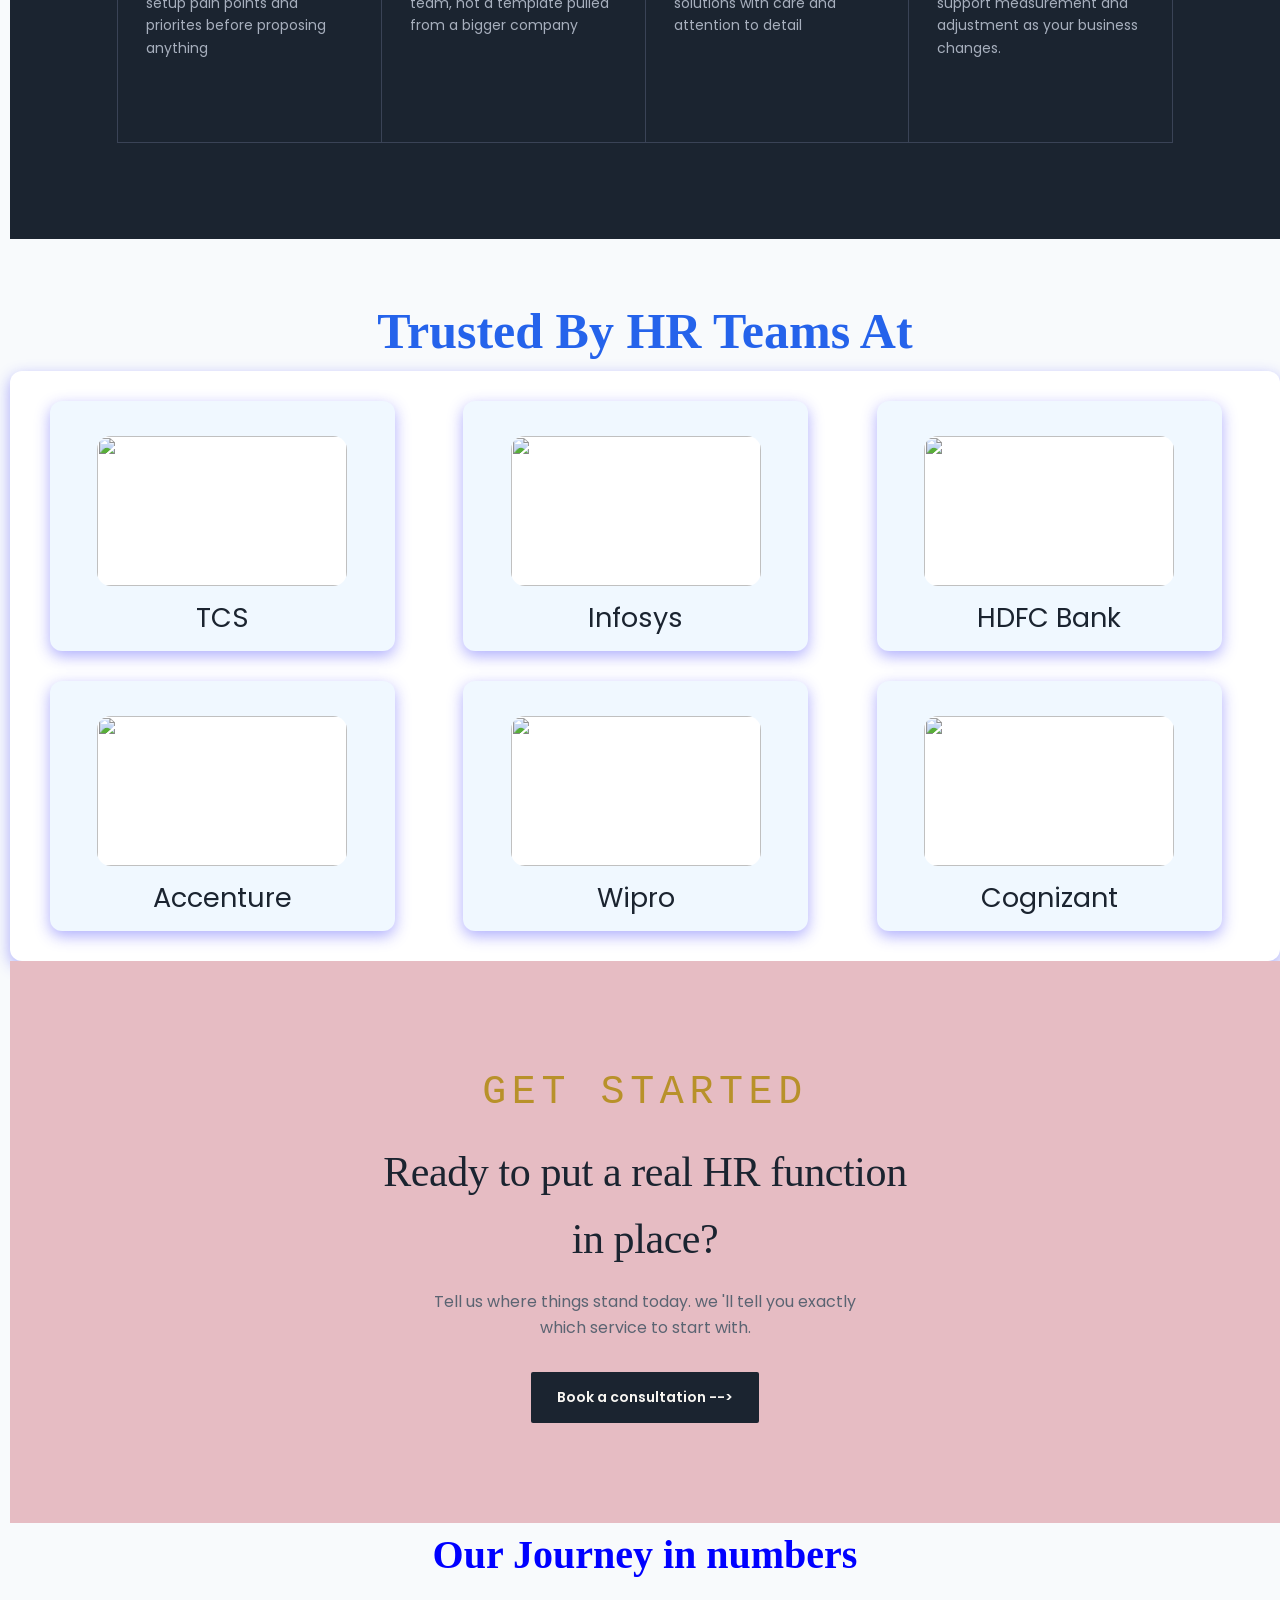
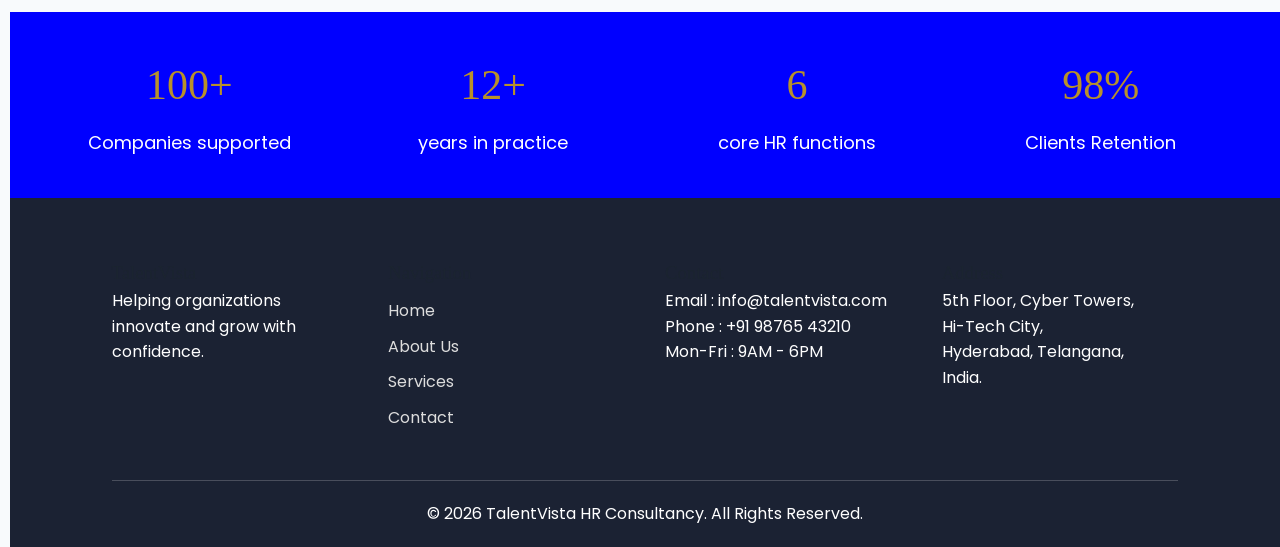
==== commit 52a572c0: "Add padding to service card grid layout" ====
--- a/services.html
+++ b/services.html
@@ -263,6 +263,8 @@
     display:grid;
     grid-template-columns:repeat(auto-fit,minmax(340px,1fr));
     gap:35px;
+    padding-left:90px;
+    padding-right:90px;
 
 }
 
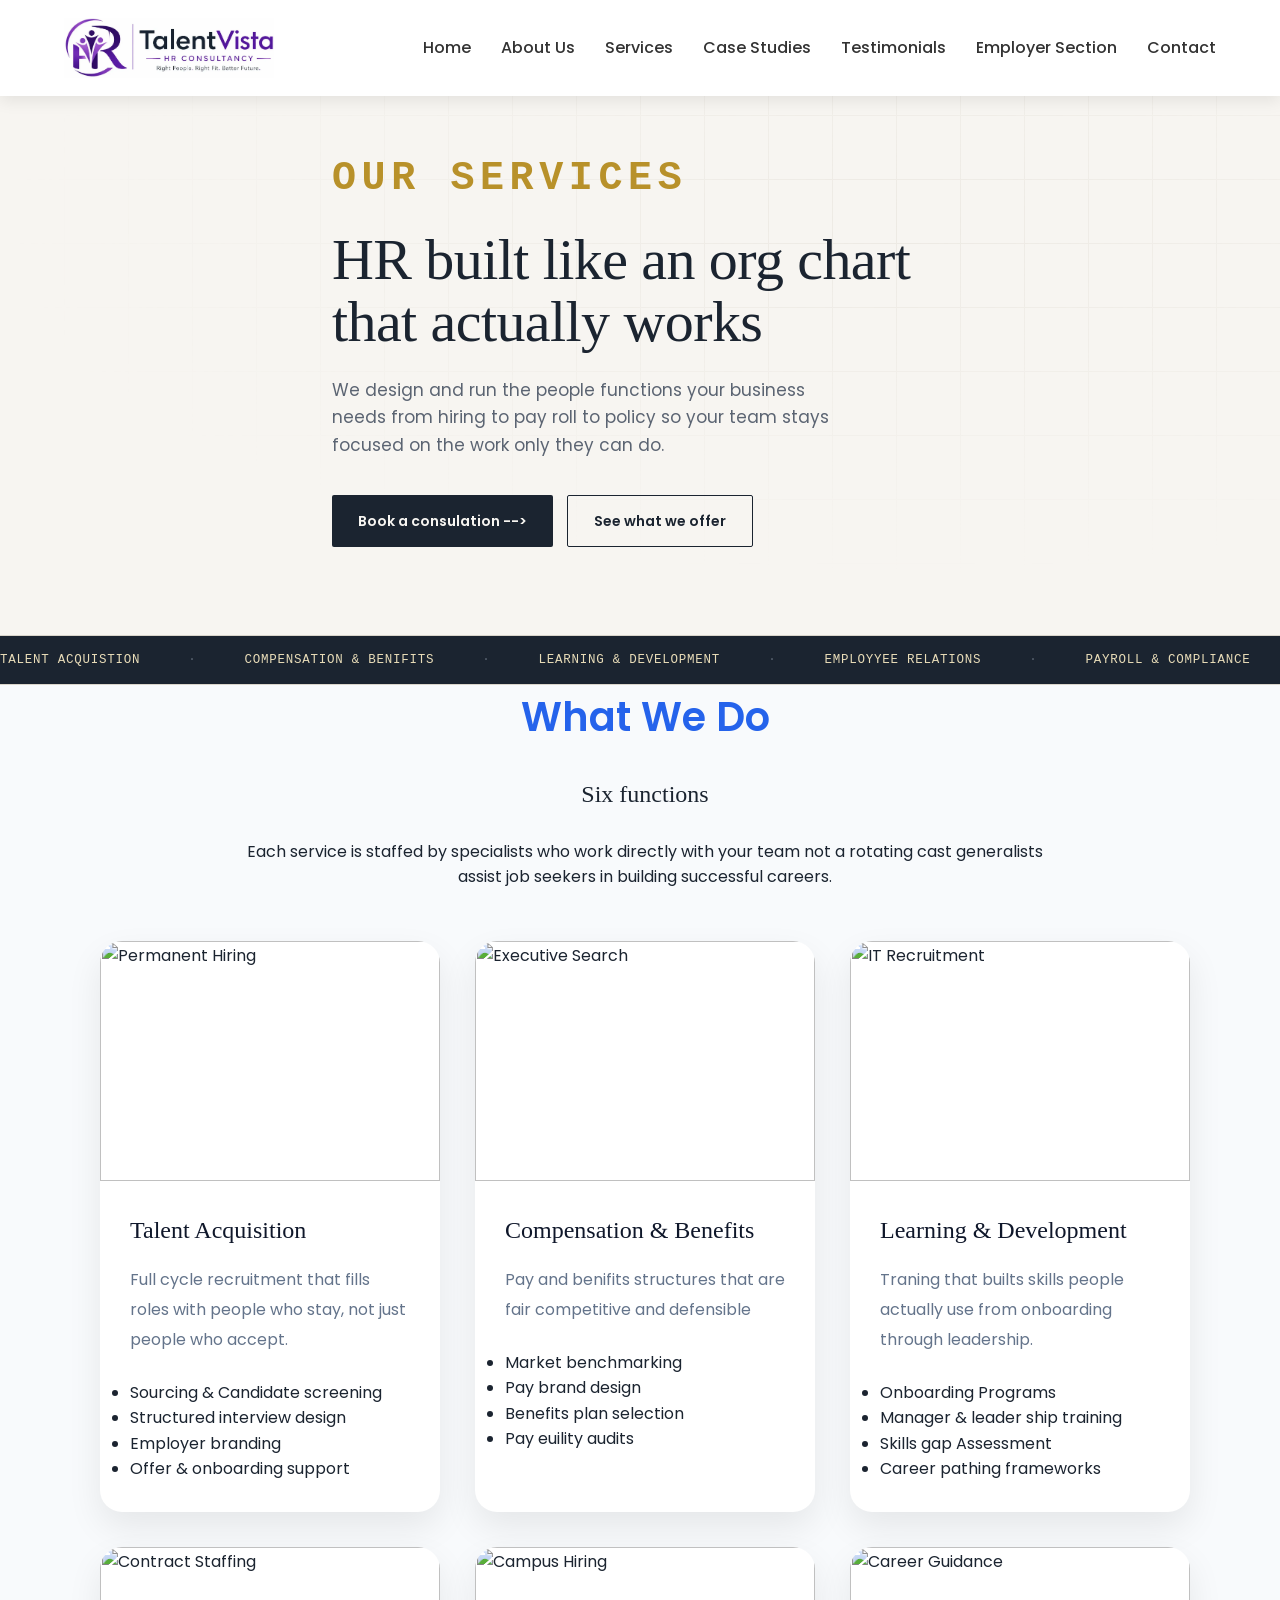
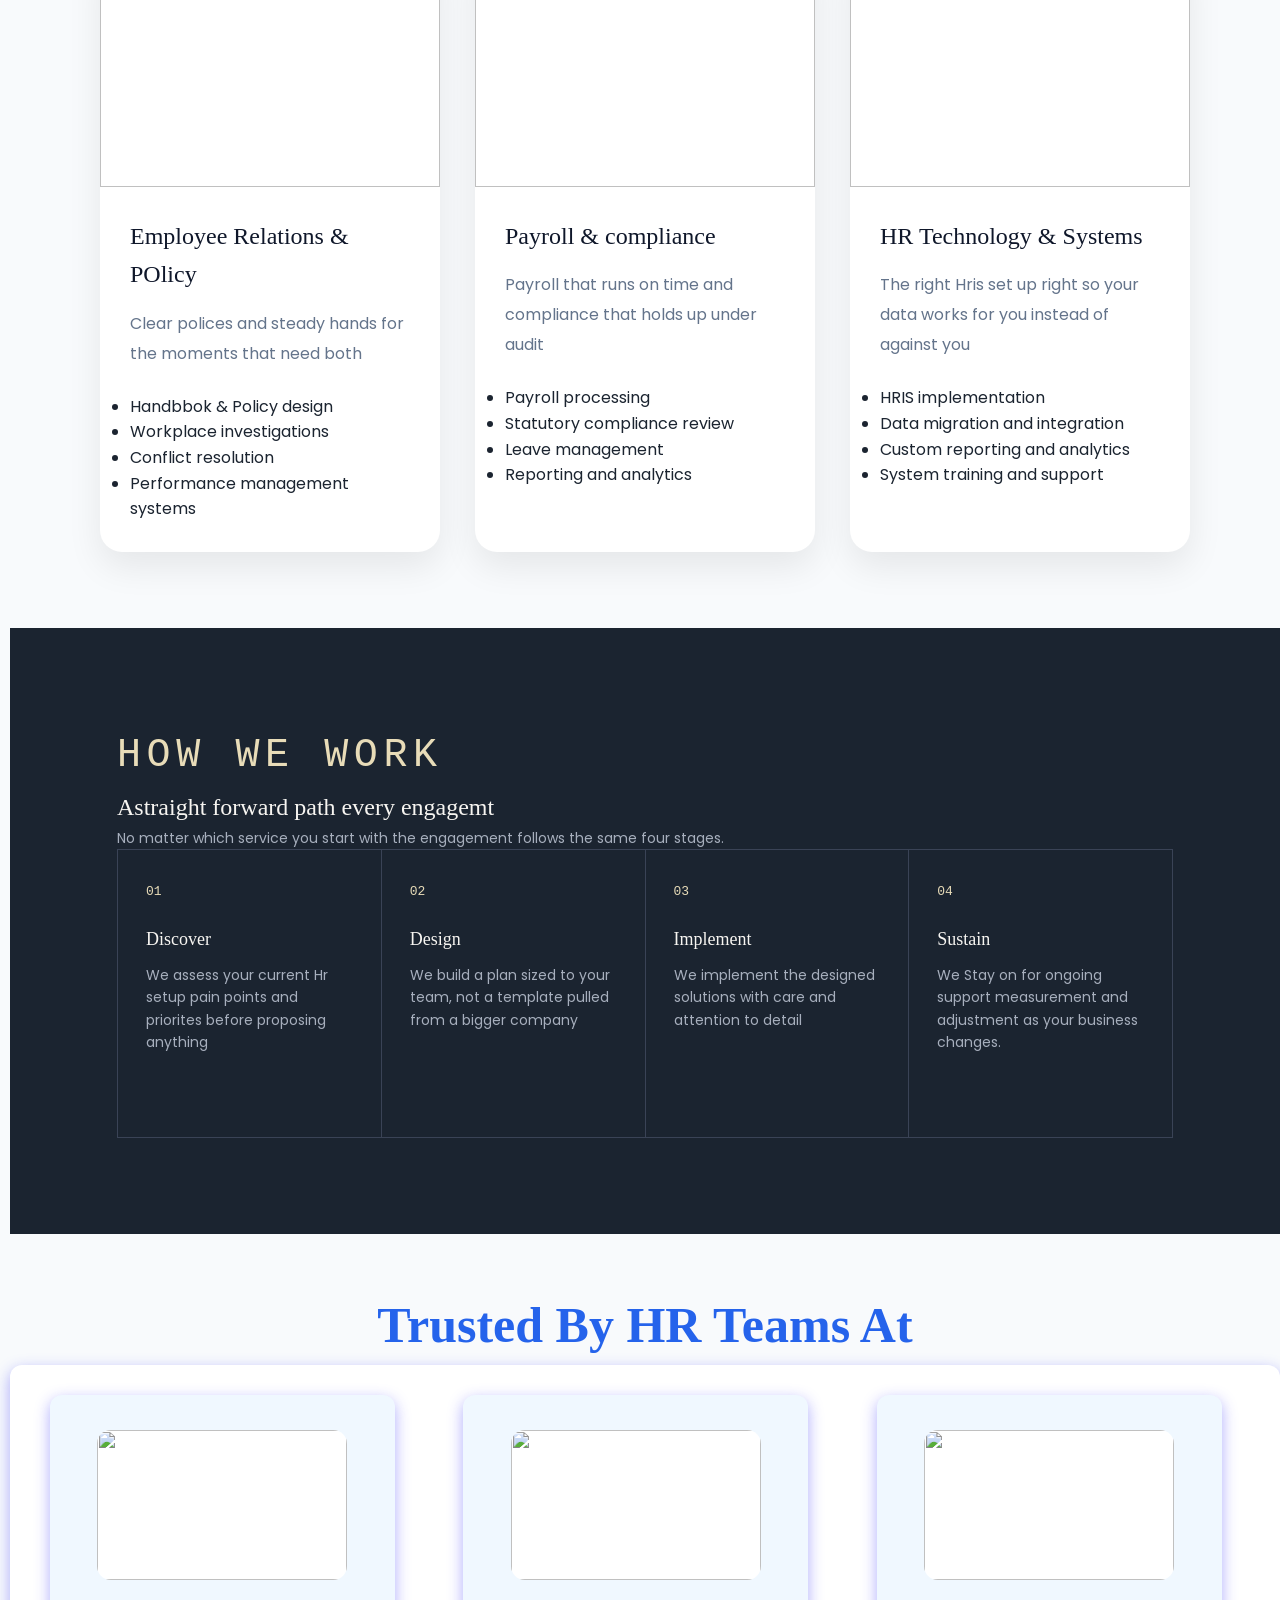
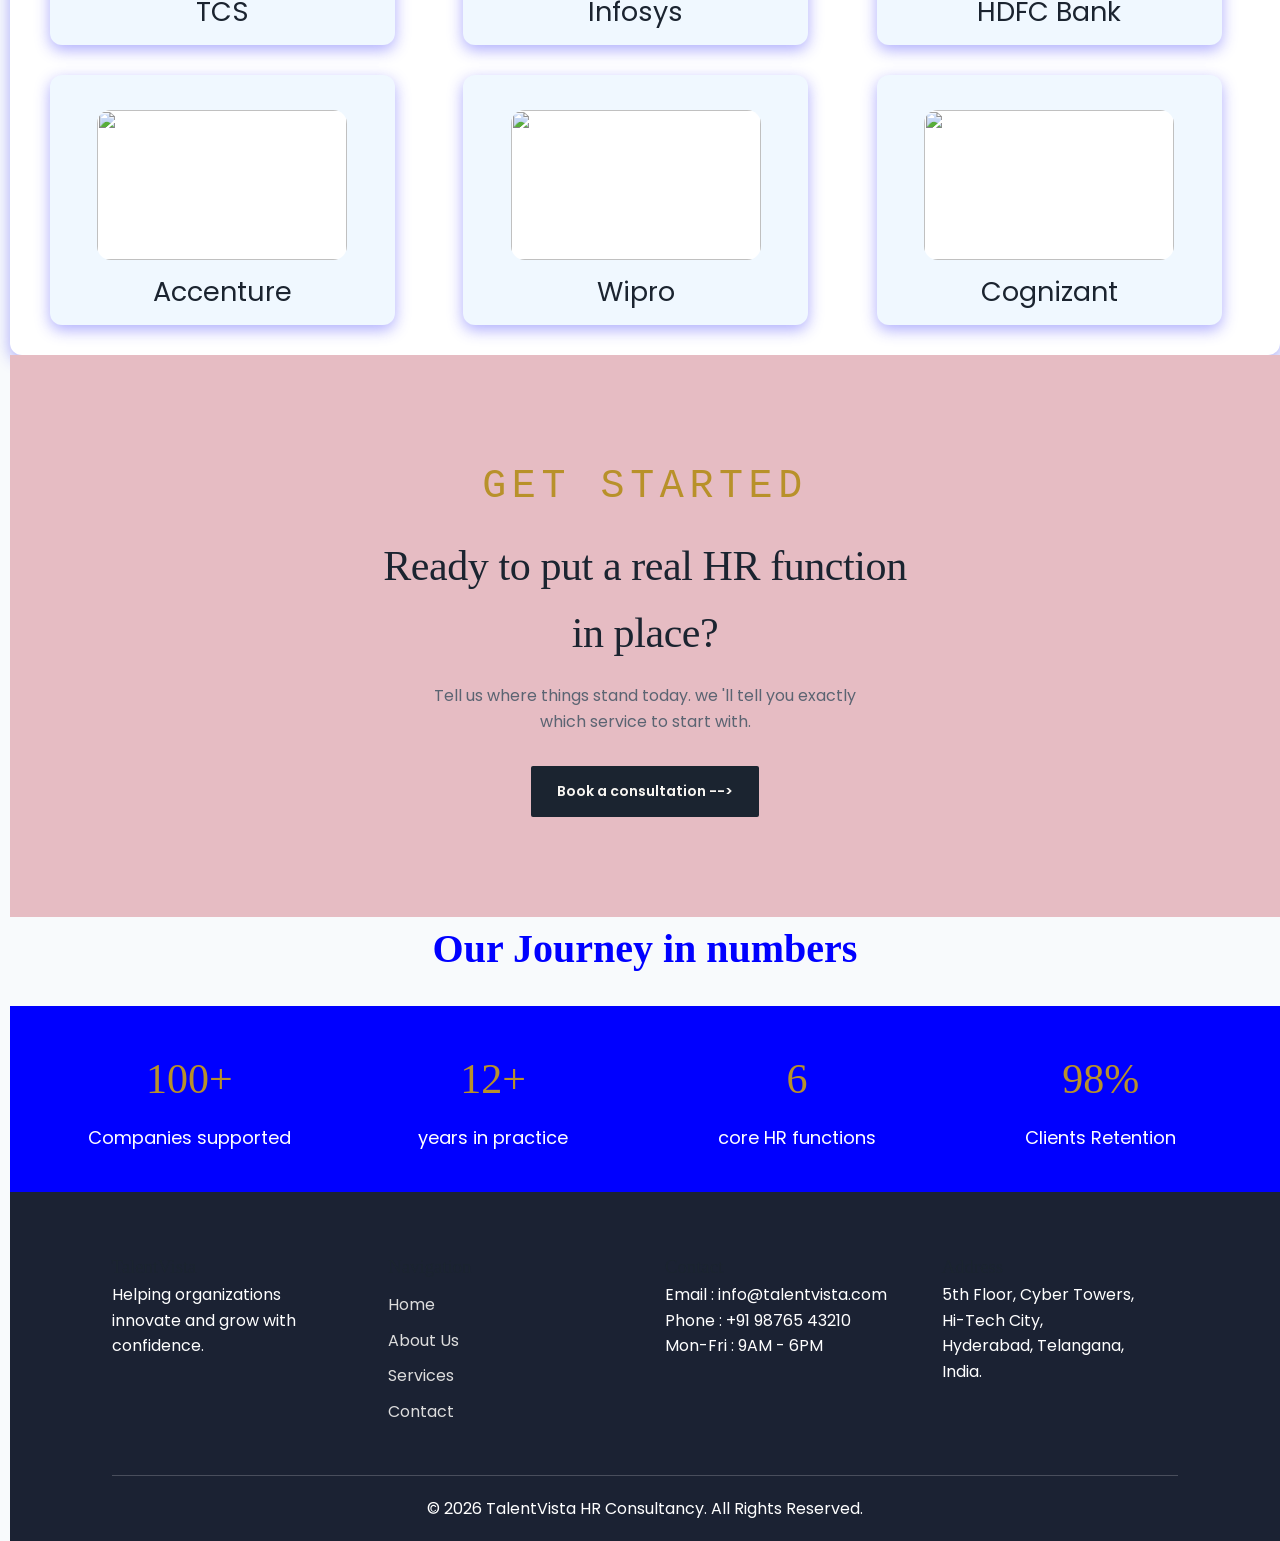
==== commit dab39e2a: "Remove line break before Card 4 Removed unnecessary line break before Card 4." ====
--- a/services.html
+++ b/services.html
@@ -695,7 +695,7 @@
                 </div>
 
             </div>
-            <br>
+            
 
 
 
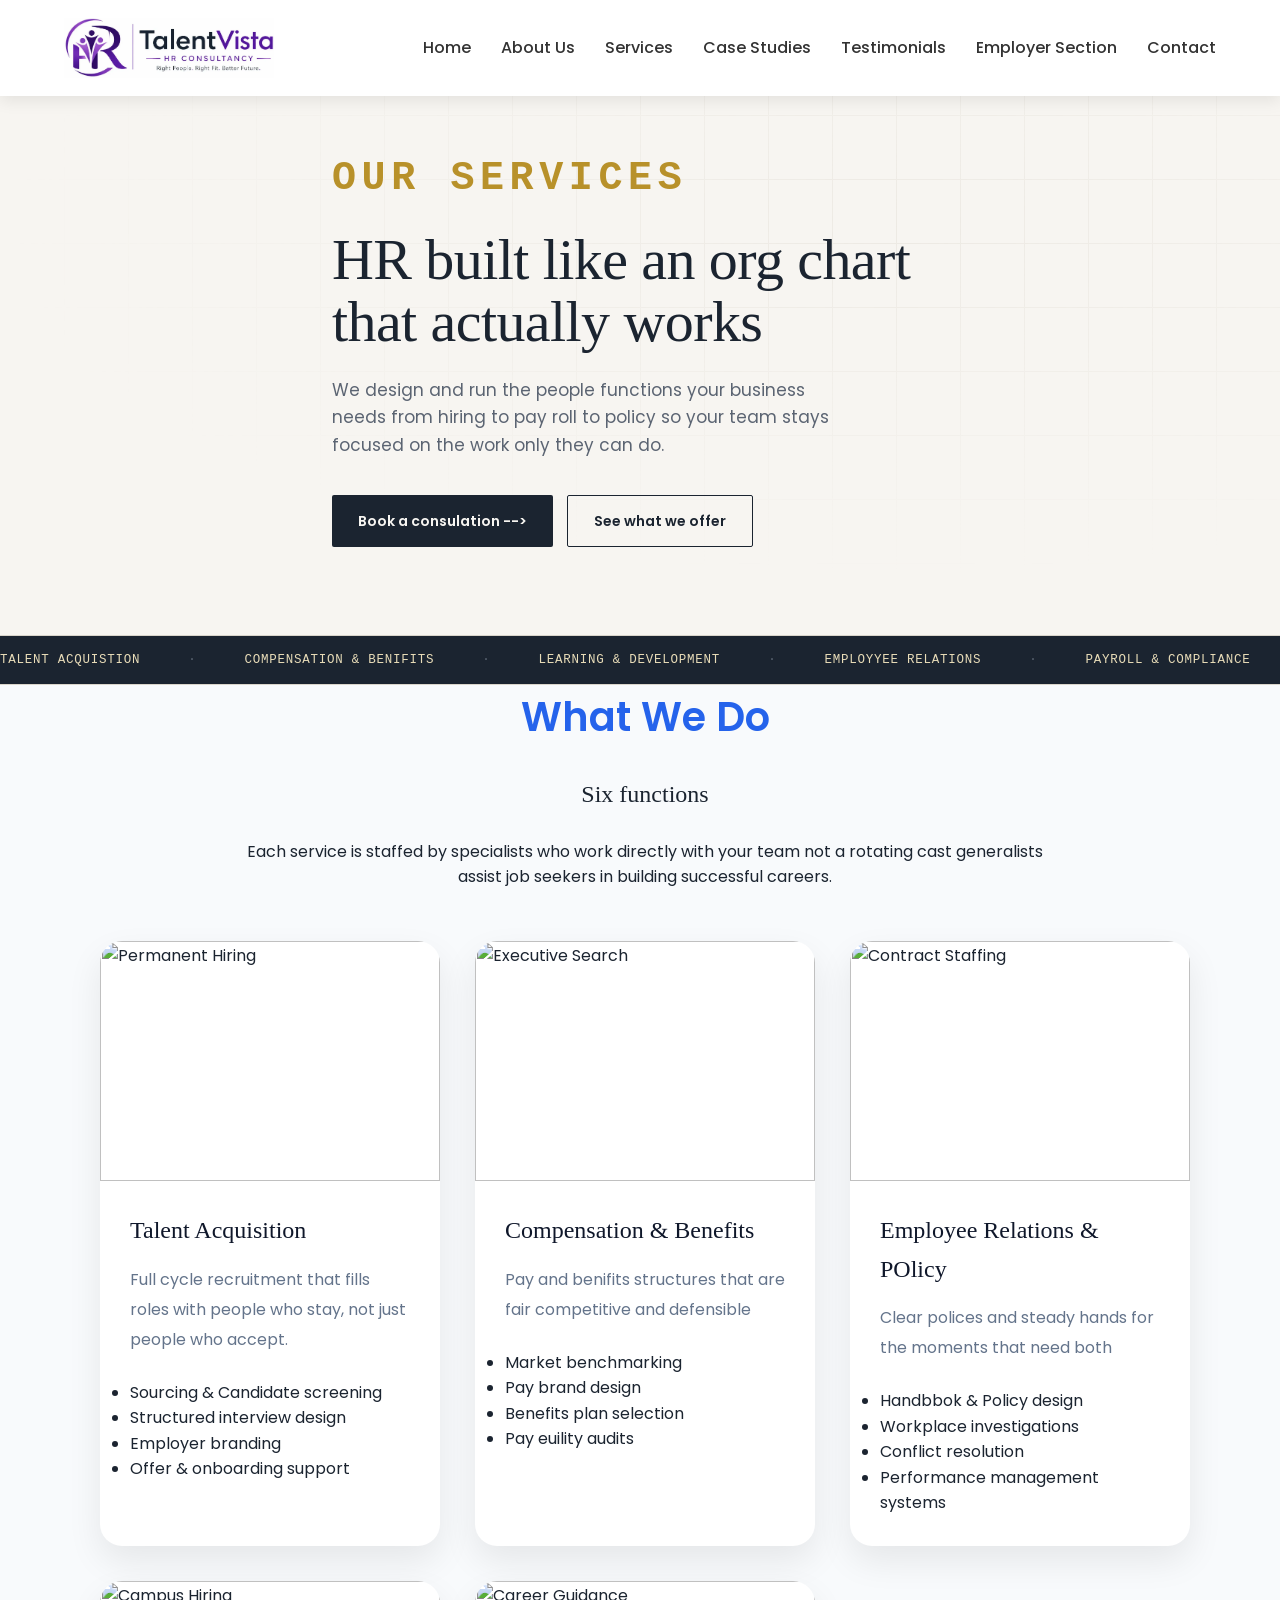
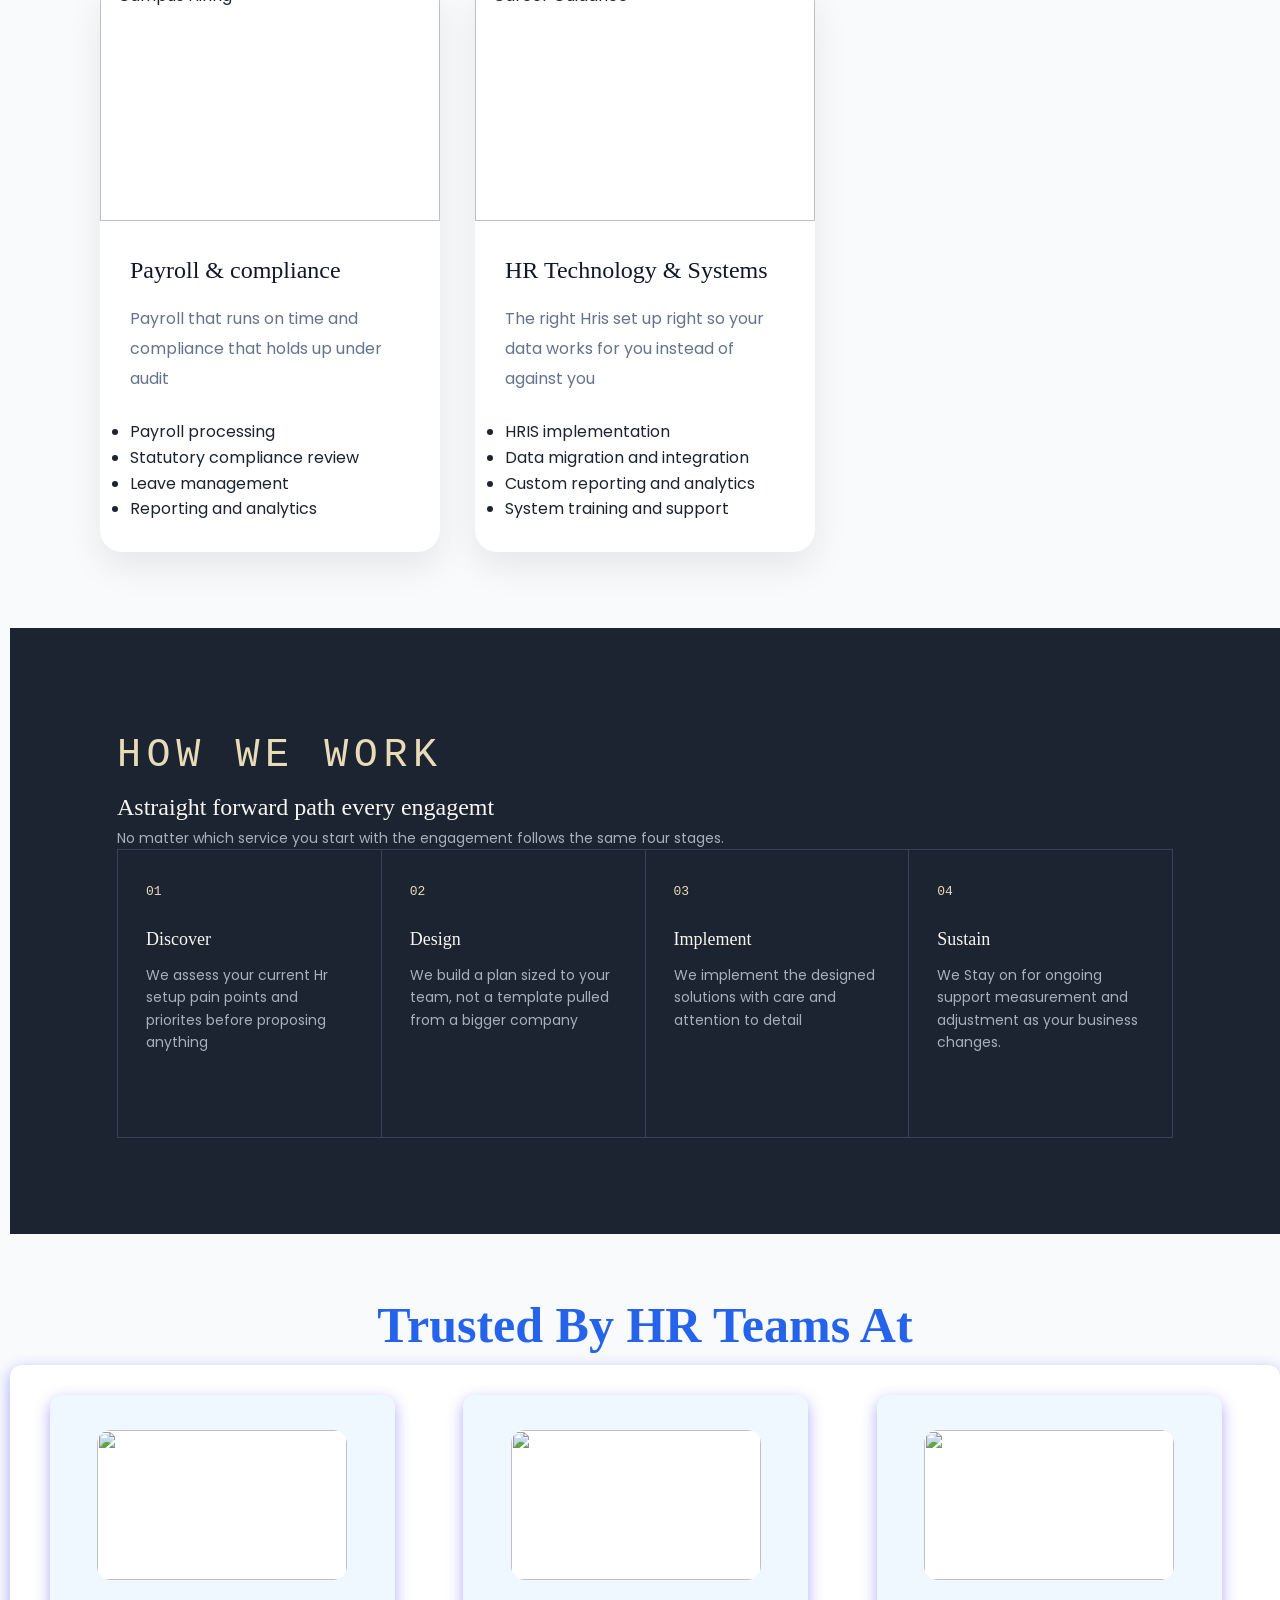
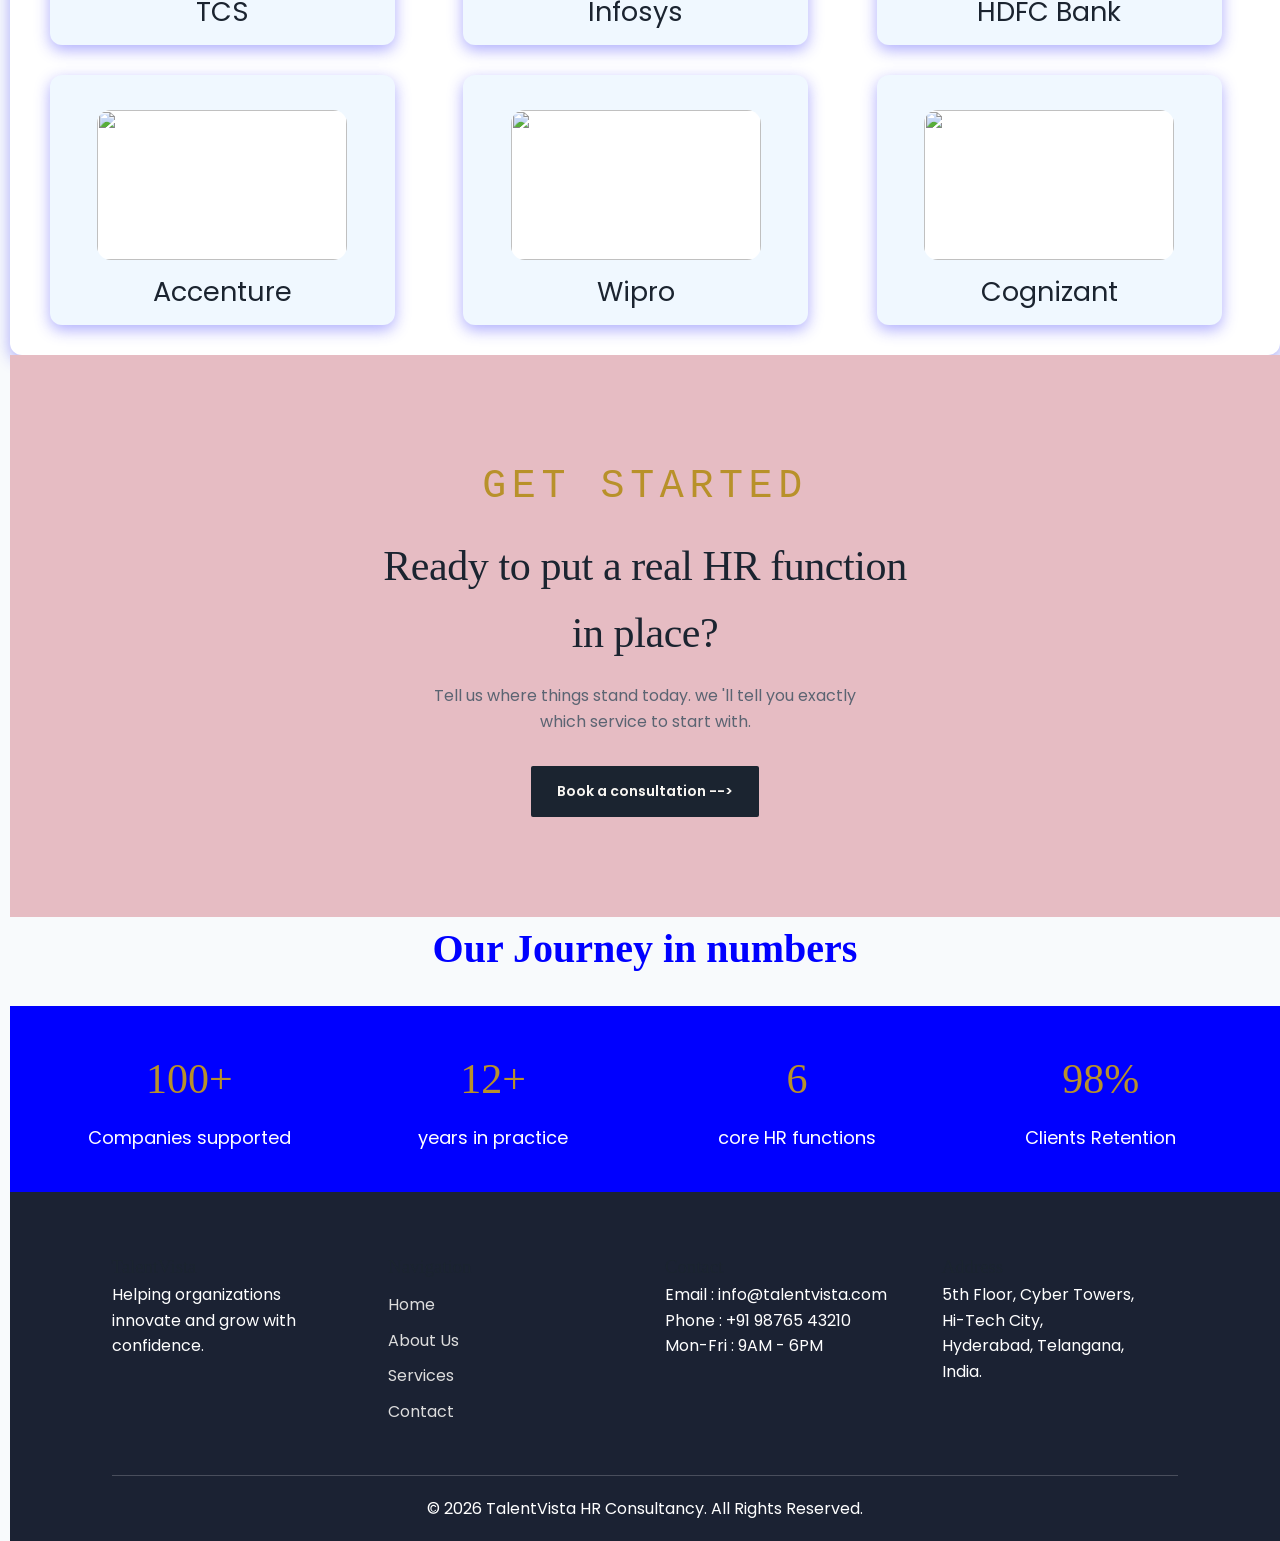
==== commit d0ce162f: "Enhance service layout for mobile responsiveness Added responsive styles for service grid and cards." ====
--- a/services.html
+++ b/services.html
@@ -76,6 +76,18 @@
     background: #333;
 }
 @media(max-width:768px) {
+    .service-grid{
+        grid-template-column: 1fr;
+        gap:16px;
+        padding:16px;
+    }
+    .service-card{
+        width:100%;
+    }
+    .service-image img{
+        height:180px;
+    }
+    
     .stats{
         grid-template-columns:repeat(2,1fr) !important; 
         gap:15px;
@@ -662,41 +674,7 @@
 
 
 
-            <!-- Card 3 -->
-
-            <div class="service-card">
-
-                <div class="service-image">
-
-                    <img src="https://t3.ftcdn.net/jpg/01/30/61/62/360_F_130616234_hK7GWjmhcANh6zl7vB4s7isJmizVd1IB.jpg"
-                        alt="IT Recruitment">
-
-                </div>
-
-                <div class="service-content">
-
-                 
-
-                    <h3>Learning & Development</h3>
-
-                    <p>
-
-                        Traning that builts skills people actually use from onboarding through leadership.
-
-                    </p>
-                    <ul>
-                      <li>Onboarding Programs</li>
-                      <li>Manager & leader ship training</li>
-                      <li>Skills gap Assessment</li>
-                      <li>Career pathing frameworks</li>
-                    </ul>
-
-
-                </div>
-
-            </div>
-            
-
+           
 
 
             <!-- Card 4 -->
